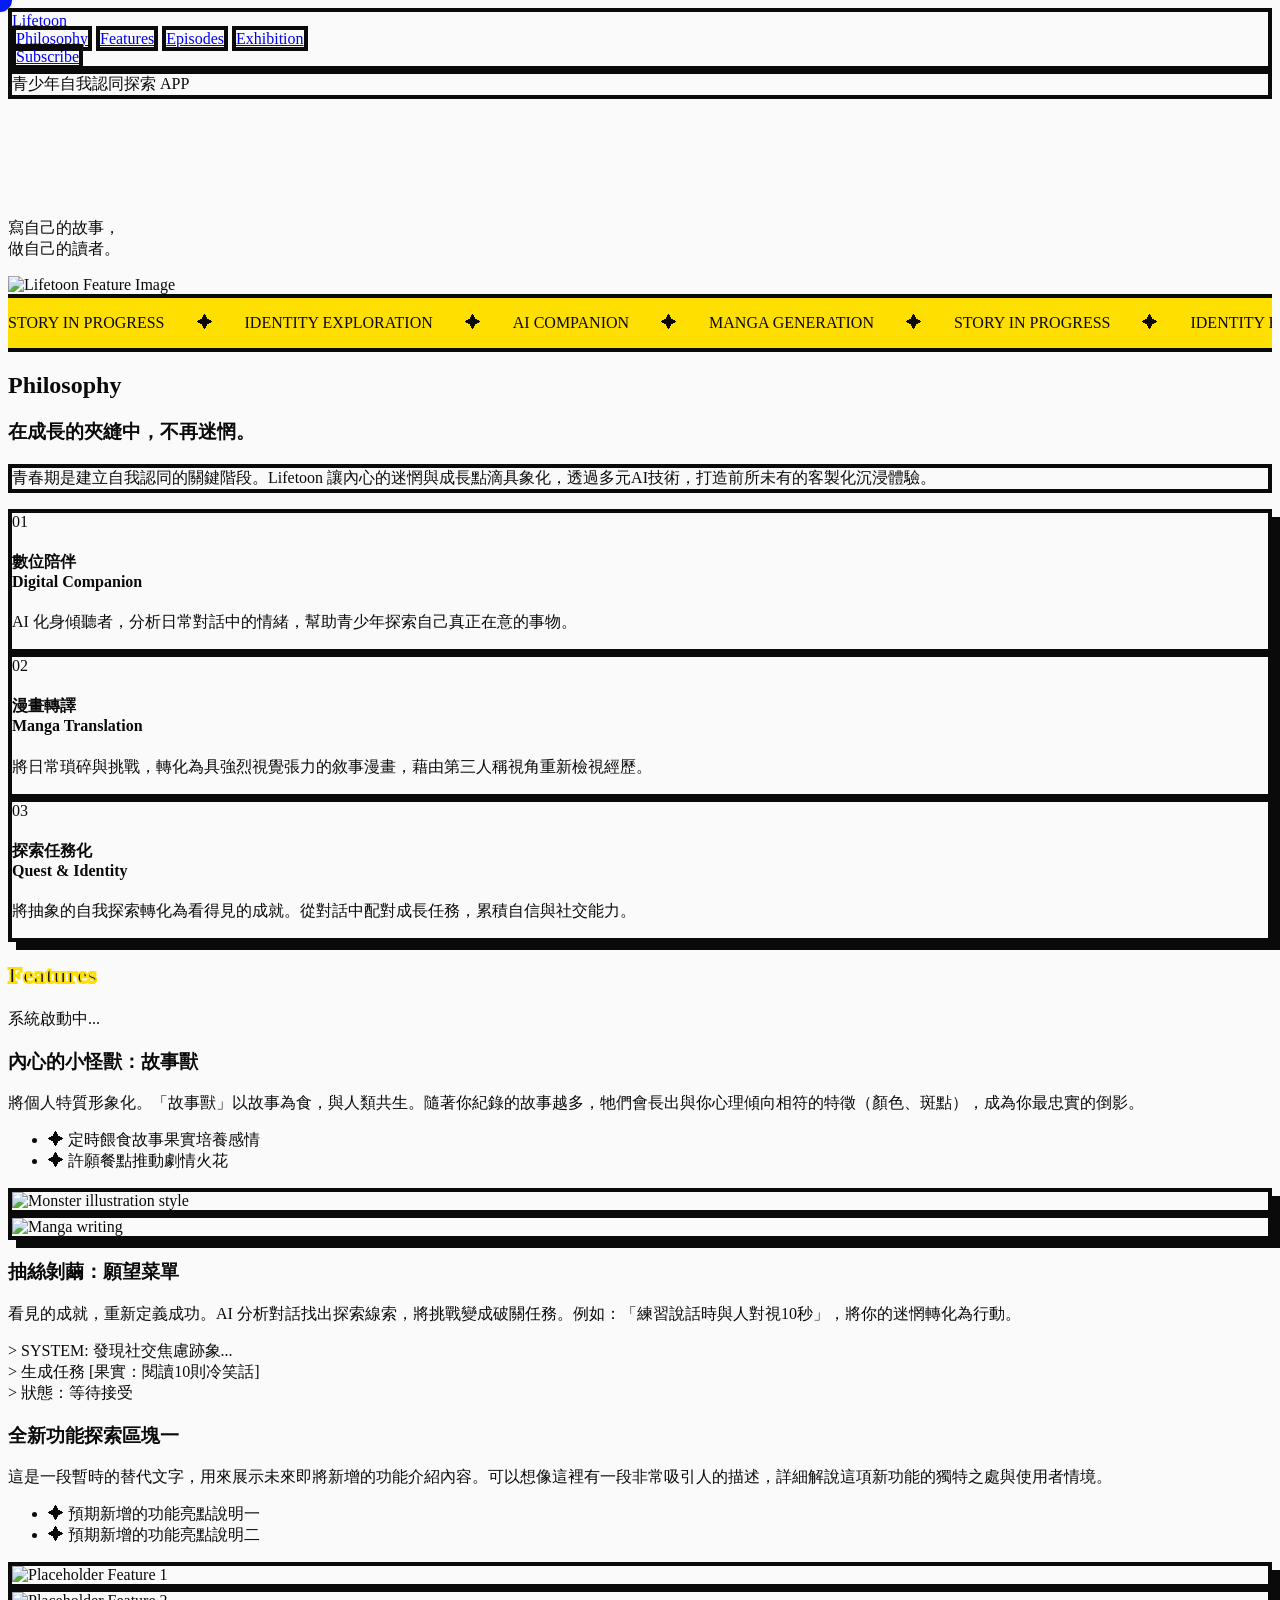
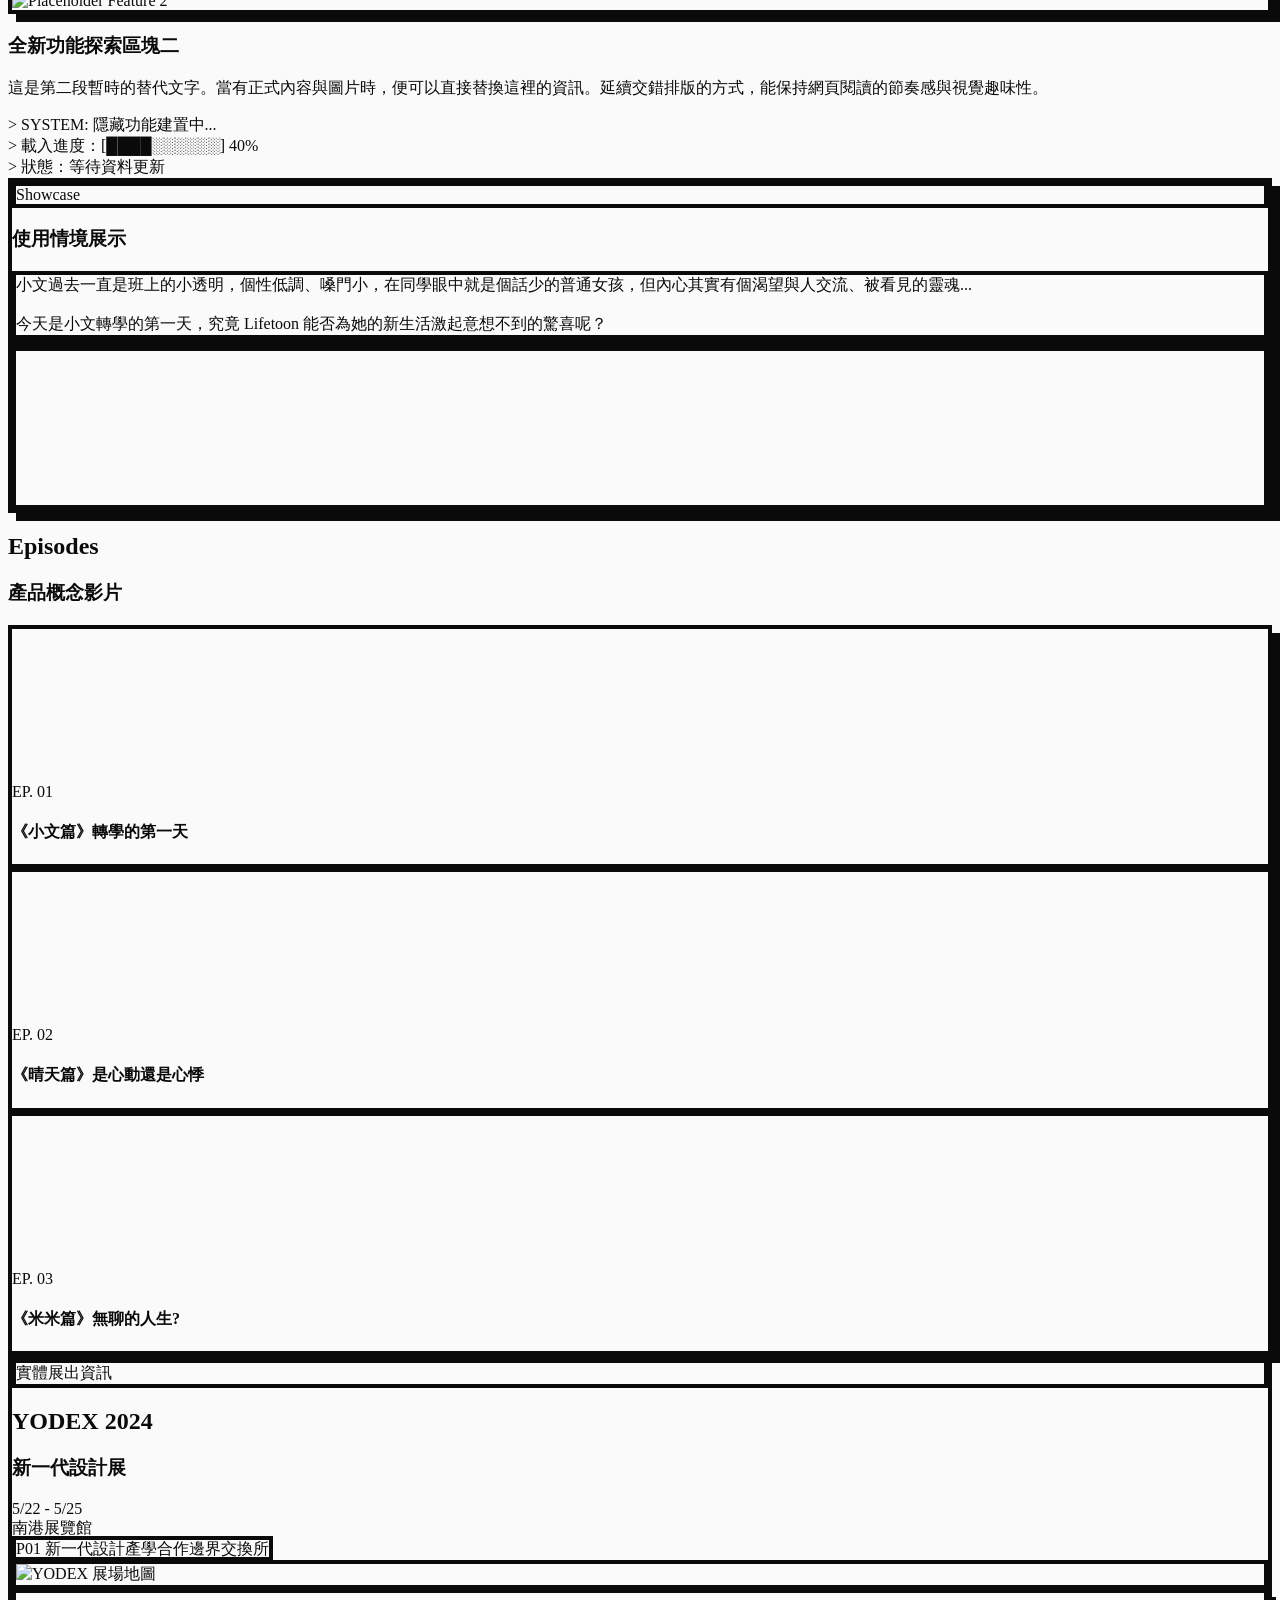
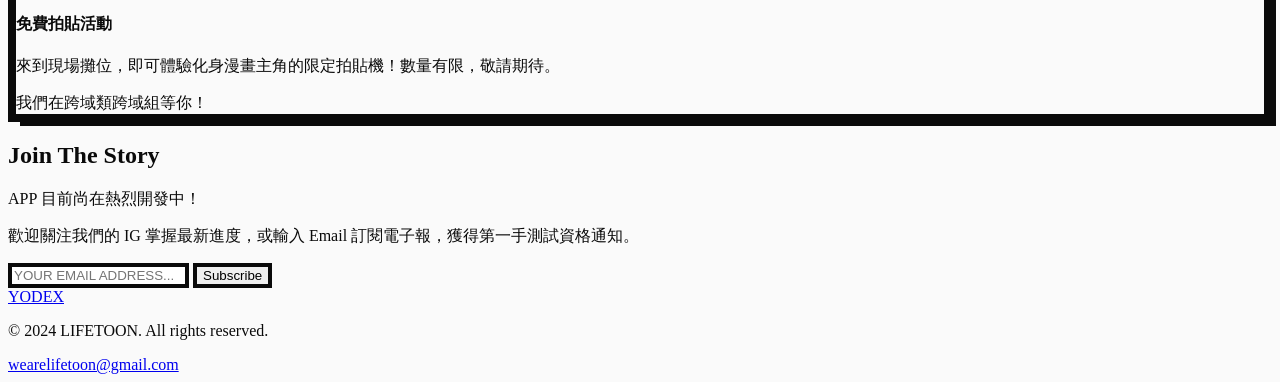
==== index.html @ 1ebca036 "第一次上傳" ====
<!DOCTYPE html>
<html lang="zh-TW" class="scroll-smooth">
<head>
    <meta charset="UTF-8">
    <meta name="viewport" content="width=device-width, initial-scale=1.0">
    <title>Lifetoon | 寫自己的故事，做自己的讀者</title>
    
    <!-- Google Fonts -->
    <link rel="preconnect" href="https://fonts.googleapis.com">
    <link rel="preconnect" href="https://fonts.gstatic.com" crossorigin>
    <link href="https://fonts.googleapis.com/css2?family=Noto+Sans+TC:wght@400;700;900&family=Oswald:wght@500;700&display=swap" rel="stylesheet">
    
    <!-- Tailwind CSS -->
    <script src="https://cdn.tailwindcss.com"></script>
    
    <!-- Tailwind Config for Manga Aesthetic -->
    <script>
        tailwind.config = {
            theme: {
                extend: {
                    colors: {
                        manga: {
                            yellow: '#FFDF00',
                            black: '#0A0A0A',
                            white: '#FAFAFA',
                            gray: '#E5E5E5'
                        }
                    },
                    fontFamily: {
                        sans: ['"Noto Sans TC"', 'sans-serif'],
                        display: ['Oswald', 'sans-serif'],
                    },
                    boxShadow: {
                        'manga': '8px 8px 0px 0px rgba(10,10,10,1)',
                        'manga-sm': '4px 4px 0px 0px rgba(10,10,10,1)',
                        'manga-hover': '12px 12px 0px 0px rgba(10,10,10,1)',
                    }
                }
            }
        }
    </script>

    <!-- Iconify -->
    <script src="https://code.iconify.design/iconify-icon/1.0.7/iconify-icon.min.js"></script>

    <!-- Custom CSS for Manga Elements & Interactions -->
    <style>
        :root {
            cursor: none;
        }
        
        body {
            background-color: #FAFAFA;
            color: #0A0A0A;
            overflow-x: hidden;
        }

        /* Custom Cursor */
        .cursor-dot {
            width: 24px;
            height: 24px;
            background-color: #FFDF00;
            border: 2px solid #0A0A0A;
            border-radius: 50%;
            position: fixed;
            top: 0;
            left: 0;
            pointer-events: none;
            z-index: 9999;
            transform: translate(-50%, -50%);
            mix-blend-mode: difference;
            transition: width 0.2s, height 0.2s, background-color 0.2s;
        }
        .cursor-dot.active {
            width: 60px;
            height: 60px;
            background-color: #fff;
        }

        /* Manga Halftone Texture */
        .bg-halftone {
            background-image: radial-gradient(#0A0A0A 15%, transparent 16%), radial-gradient(#0A0A0A 15%, transparent 16%);
            background-size: 20px 20px;
            background-position: 0 0, 10px 10px;
            opacity: 0.05;
        }
        
        .bg-halftone-yellow {
            background-image: radial-gradient(#FFDF00 20%, transparent 20%);
            background-size: 16px 16px;
        }

        /* Manga Borders & Components */
        .manga-border {
            border: 4px solid #0A0A0A;
        }
        
        .manga-panel {
            background: #FAFAFA;
            border: 4px solid #0A0A0A;
            box-shadow: 8px 8px 0px 0px #0A0A0A;
            transition: transform 0.3s cubic-bezier(0.175, 0.885, 0.32, 1.275), box-shadow 0.3s ease;
        }
        
        .manga-panel:hover {
            transform: translate(-4px, -4px);
            box-shadow: 12px 12px 0px 0px #0A0A0A;
        }

        /* Vertical Text Clipping */
        .clip-container {
            overflow: hidden;
            line-height: 1.1;
        }
        .clip-text {
            display: block;
            transform: translateY(100%);
        }

        /* Infinite Marquee */
        .marquee-wrapper {
            overflow: hidden;
            white-space: nowrap;
            display: flex;
            border-top: 4px solid #0A0A0A;
            border-bottom: 4px solid #0A0A0A;
            background-color: #FFDF00;
            padding: 1rem 0;
        }
        .marquee-content {
            display: flex;
            gap: 2rem;
            animation: scroll 15s linear infinite;
        }
        @keyframes scroll {
            0% { transform: translateX(0); }
            100% { transform: translateX(-50%); }
        }
        
        /* Video Card Text Expansion */
        .video-text {
            max-height: 0;
            overflow: hidden;
            transition: max-height 0.5s cubic-bezier(0, 1, 0, 1);
        }
        .video-card.expanded .video-text {
            max-height: 500px;
            transition: max-height 0.5s ease-in-out;
        }
    </style>
</head>
<body class="antialiased selection:bg-manga-yellow selection:text-manga-black relative">

    <!-- Custom Cursor -->
    <div class="cursor-dot" id="cursor"></div>

    <!-- Background Halftone Overlay -->
    <div class="fixed inset-0 bg-halftone pointer-events-none z-[-1]"></div>

    <!-- Navigation -->
    <nav class="fixed w-full z-50 bg-manga-white manga-border border-t-0 border-l-0 border-r-0 flex justify-between items-center p-4 md:px-8">
        <a href="#hero" class="font-display font-bold text-3xl tracking-tighter uppercase cursor-pointer hover:text-manga-yellow transition-colors">Lifetoon</a>
        
        <!-- Desktop Quick Links -->
        <div class="hidden lg:flex items-center gap-2 font-display font-bold uppercase tracking-widest text-sm">
            <a href="#philosophy" class="cursor-pointer hover:bg-manga-black hover:text-manga-yellow px-4 py-2 transition-colors manga-border border-transparent hover:border-manga-black">Philosophy</a>
            <a href="#features" class="cursor-pointer hover:bg-manga-black hover:text-manga-yellow px-4 py-2 transition-colors manga-border border-transparent hover:border-manga-black">Features</a>
            <a href="#videos" class="cursor-pointer hover:bg-manga-black hover:text-manga-yellow px-4 py-2 transition-colors manga-border border-transparent hover:border-manga-black">Episodes</a>
            <a href="#exhibition" class="cursor-pointer hover:bg-manga-black hover:text-manga-yellow px-4 py-2 transition-colors manga-border border-transparent hover:border-manga-black">Exhibition</a>
        </div>

        <div class="flex gap-4">
            <a href="#newsletter" class="magnetic-btn hidden md:flex items-center gap-2 bg-manga-yellow manga-border px-6 py-2 font-bold uppercase text-sm hover:bg-manga-black hover:text-manga-yellow transition-colors duration-300">
                Subscribe <iconify-icon icon="solar:letter-bold"></iconify-icon>
            </a>
            <a href="#" class="magnetic-btn flex items-center justify-center w-10 h-10 bg-manga-black text-manga-yellow rounded-full hover:scale-110 transition-transform">
                <iconify-icon icon="mdi:instagram" width="24"></iconify-icon>
            </a>
        </div>
    </nav>

    <!-- Hero Section -->
    <section id="hero" class="min-h-screen pt-24 px-4 md:px-8 flex flex-col justify-center relative overflow-hidden">
        <div class="max-w-7xl mx-auto w-full grid grid-cols-1 lg:grid-cols-12 gap-8 items-center mt-12 mb-20">
            
            <div class="lg:col-span-7 z-10">
                <div class="inline-block bg-manga-yellow manga-border px-4 py-1 mb-6 font-bold tracking-widest text-sm transform -rotate-2">
                    青少年自我認同探索 APP
                </div>
                
                <h1 class="text-6xl md:text-8xl lg:text-9xl font-display font-black uppercase mb-6 leading-none">
                    <div class="clip-container"><span class="clip-text">Write</span></div>
                    <div class="clip-container"><span class="clip-text text-transparent" style="-webkit-text-stroke: 3px #0A0A0A;">Your</span></div>
                    <div class="clip-container"><span class="clip-text">Story</span></div>
                </h1>
                
                <p class="text-2xl md:text-3xl font-bold mb-8 gs-reveal">
                    寫自己的故事，<br><span class="text-manga-yellow bg-manga-black px-2">做自己的讀者。</span>
                </p>
            </div>

            <div class="lg:col-span-5 relative gs-reveal h-[60vh] lg:h-[80vh] flex items-center justify-center">
                <!-- Background decorative shapes -->
                <div class="absolute w-full h-[80%] bg-halftone-yellow opacity-40 rounded-full blur-2xl animate-pulse z-0"></div>
                
                <!-- 1:1 Image Placeholder (No border, no shadow) -->
                <div class="relative w-full max-w-[400px] aspect-[4/3] overflow-hidden z-10 group">
                    <img src="https://images.unsplash.com/photo-1517524008697-84bbe3c3fd98?ixlib=rb-4.0.3&auto=format&fit=crop&w=800&q=80" alt="Lifetoon Feature Image" class="w-full h-full object-cover transition-all duration-700">
                </div>
            </div>
        </div>
    </section>

    <!-- Infinite Marquee -->
    <div class="marquee-wrapper rotate-[-1deg] scale-105 z-20 relative shadow-manga my-12">
        <div class="marquee-content font-display font-black text-4xl uppercase tracking-widest text-manga-black">
            <span>STORY IN PROGRESS</span> ✦ <span>IDENTITY EXPLORATION</span> ✦ <span>AI COMPANION</span> ✦ <span>MANGA GENERATION</span> ✦ 
            <span>STORY IN PROGRESS</span> ✦ <span>IDENTITY EXPLORATION</span> ✦ <span>AI COMPANION</span> ✦ <span>MANGA GENERATION</span> ✦ 
            <span>STORY IN PROGRESS</span> ✦ <span>IDENTITY EXPLORATION</span> ✦ <span>AI COMPANION</span> ✦ <span>MANGA GENERATION</span> ✦ 
        </div>
    </div>

    <!-- Philosophy Section -->
    <section id="philosophy" class="py-24 px-4 md:px-8 max-w-7xl mx-auto">
        <div class="flex flex-col md:flex-row justify-between items-end mb-16 gs-reveal">
            <div>
                <h2 class="text-5xl md:text-7xl font-display font-black uppercase mb-4">Philosophy</h2>
                <h3 class="text-2xl font-bold border-l-8 border-manga-yellow pl-4">在成長的夾縫中，不再迷惘。</h3>
            </div>
            <p class="text-lg font-medium mt-6 md:mt-0 max-w-md bg-manga-white manga-border p-4 shadow-manga-sm">
                青春期是建立自我認同的關鍵階段。Lifetoon 讓內心的迷惘與成長點滴具象化，透過多元AI技術，打造前所未有的客製化沉浸體驗。
            </p>
        </div>

        <div class="grid grid-cols-1 md:grid-cols-3 gap-8">
            <!-- Value 1 -->
            <div class="manga-panel p-8 gs-reveal flex flex-col h-full relative overflow-hidden group">
                <div class="absolute -right-10 -top-10 text-manga-yellow opacity-20 group-hover:opacity-100 transition-opacity">
                    <iconify-icon icon="solar:cpu-bold" width="150"></iconify-icon>
                </div>
                <div class="text-6xl font-display font-black text-manga-gray mb-4">01</div>
                <h4 class="text-2xl font-bold mb-4 z-10">數位陪伴<br>Digital Companion</h4>
                <p class="font-medium z-10 mt-auto">AI 化身傾聽者，分析日常對話中的情緒，幫助青少年探索自己真正在意的事物。</p>
            </div>
            
            <!-- Value 2 -->
            <div class="manga-panel p-8 gs-reveal flex flex-col h-full bg-manga-black text-manga-white relative overflow-hidden group">
                <div class="absolute inset-0 bg-halftone opacity-10"></div>
                <div class="text-6xl font-display font-black text-zinc-800 mb-4 z-10">02</div>
                <h4 class="text-2xl font-bold mb-4 z-10 text-manga-yellow">漫畫轉譯<br>Manga Translation</h4>
                <p class="font-medium z-10 mt-auto">將日常瑣碎與挑戰，轉化為具強烈視覺張力的敘事漫畫，藉由第三人稱視角重新檢視經歷。</p>
            </div>

            <!-- Value 3 -->
            <div class="manga-panel p-8 gs-reveal flex flex-col h-full relative overflow-hidden group">
                <div class="absolute -right-10 -top-10 text-manga-yellow opacity-20 group-hover:opacity-100 transition-opacity">
                    <iconify-icon icon="solar:compass-square-bold" width="150"></iconify-icon>
                </div>
                <div class="text-6xl font-display font-black text-manga-gray mb-4">03</div>
                <h4 class="text-2xl font-bold mb-4 z-10">探索任務化<br>Quest & Identity</h4>
                <p class="font-medium z-10 mt-auto">將抽象的自我探索轉化為看得見的成就。從對話中配對成長任務，累積自信與社交能力。</p>
            </div>
        </div>
    </section>

    <!-- Features Section -->
    <section id="features" class="py-24 bg-manga-black text-manga-white border-y-8 border-manga-yellow relative overflow-hidden">
        <div class="absolute inset-0 bg-[url('https://images.unsplash.com/photo-1558244402-286dd748c593?ixlib=rb-4.0.3&auto=format&fit=crop&w=1920&q=80')] opacity-10 bg-cover bg-center filter grayscale"></div>
        
        <div class="max-w-7xl mx-auto px-4 md:px-8 relative z-10">
            <div class="text-center mb-20 gs-reveal">
                <h2 class="text-6xl md:text-8xl font-display font-black uppercase text-transparent mb-4" style="-webkit-text-stroke: 2px #FFDF00;">Features</h2>
                <div class="inline-block bg-manga-yellow text-manga-black font-bold px-6 py-2 text-2xl transform rotate-2">系統啟動中...</div>
            </div>

            <div class="space-y-24">
                <!-- Feature A -->
                <div class="grid grid-cols-1 md:grid-cols-2 gap-12 items-center">
                    <div class="order-2 md:order-1 gs-reveal">
                        <div class="flex items-center gap-4 mb-4">
                            <iconify-icon icon="solar:ghost-bold" class="text-4xl text-manga-yellow"></iconify-icon>
                            <h3 class="text-4xl font-bold">內心的小怪獸：故事獸</h3>
                        </div>
                        <p class="text-xl mb-6 text-gray-300">將個人特質形象化。「故事獸」以故事為食，與人類共生。隨著你紀錄的故事越多，牠們會長出與你心理傾向相符的特徵（顏色、斑點），成為你最忠實的倒影。</p>
                        <ul class="space-y-2 font-bold text-manga-yellow">
                            <li>✦ 定時餵食故事果實培養感情</li>
                            <li>✦ 許願餐點推動劇情火花</li>
                        </ul>
                    </div>
                    <div class="order-1 md:order-2 manga-panel p-2 transform rotate-2 gs-reveal bg-manga-white">
                        <img src="https://images.unsplash.com/photo-1601814933824-fd0b574dd592?ixlib=rb-4.0.3&auto=format&fit=crop&w=800&q=80" alt="Monster illustration style" class="w-full aspect-[4/3] object-cover">
                    </div>
                </div>

                <!-- Feature B -->
                <div class="grid grid-cols-1 md:grid-cols-2 gap-12 items-center">
                    <div class="manga-panel p-2 transform -rotate-2 gs-reveal bg-manga-white">
                        <img src="https://images.unsplash.com/photo-1455390582262-044cdead2708?ixlib=rb-4.0.3&auto=format&fit=crop&w=800&q=80" alt="Manga writing" class="w-full aspect-[4/3] object-cover">
                    </div>
                    <div class="gs-reveal">
                        <div class="flex items-center gap-4 mb-4">
                            <iconify-icon icon="solar:map-arrow-up-bold" class="text-4xl text-manga-yellow"></iconify-icon>
                            <h3 class="text-4xl font-bold">抽絲剝繭：願望菜單</h3>
                        </div>
                        <p class="text-xl mb-6 text-gray-300">看見的成就，重新定義成功。AI 分析對話找出探索線索，將挑戰變成破關任務。例如：「練習說話時與人對視10秒」，將你的迷惘轉化為行動。</p>
                        <div class="bg-zinc-900 border-l-4 border-manga-yellow p-4 text-sm font-mono mt-4">
                            > SYSTEM: 發現社交焦慮跡象...<br>
                            > 生成任務 [果實：閱讀10則冷笑話]<br>
                            > 狀態：等待接受
                        </div>
                    </div>
                </div>
                
                <!-- 新增功能介紹 C (佔位符) -->
                <div class="grid grid-cols-1 md:grid-cols-2 gap-12 items-center">
                    <div class="order-2 md:order-1 gs-reveal">
                        <div class="flex items-center gap-4 mb-4">
                            <iconify-icon icon="solar:star-fall-2-bold" class="text-4xl text-manga-yellow"></iconify-icon>
                            <h3 class="text-4xl font-bold">全新功能探索區塊一</h3>
                        </div>
                        <p class="text-xl mb-6 text-gray-300">這是一段暫時的替代文字，用來展示未來即將新增的功能介紹內容。可以想像這裡有一段非常吸引人的描述，詳細解說這項新功能的獨特之處與使用者情境。</p>
                        <ul class="space-y-2 font-bold text-manga-yellow">
                            <li>✦ 預期新增的功能亮點說明一</li>
                            <li>✦ 預期新增的功能亮點說明二</li>
                        </ul>
                    </div>
                    <div class="order-1 md:order-2 manga-panel p-2 transform rotate-2 gs-reveal bg-manga-white">
                        <img src="https://images.unsplash.com/photo-1618005182384-a83a8bd57fbe?ixlib=rb-4.0.3&auto=format&fit=crop&w=800&q=80" alt="Placeholder Feature 1" class="w-full aspect-[4/3] object-cover">
                    </div>
                </div>

                <!-- 新增功能介紹 D (佔位符) -->
                <div class="grid grid-cols-1 md:grid-cols-2 gap-12 items-center">
                    <div class="manga-panel p-2 transform -rotate-2 gs-reveal bg-manga-white">
                        <img src="https://images.unsplash.com/photo-1558655146-d09347e92766?ixlib=rb-4.0.3&auto=format&fit=crop&w=800&q=80" alt="Placeholder Feature 2" class="w-full aspect-[4/3] object-cover">
                    </div>
                    <div class="gs-reveal">
                        <div class="flex items-center gap-4 mb-4">
                            <iconify-icon icon="solar:magic-stick-3-bold" class="text-4xl text-manga-yellow"></iconify-icon>
                            <h3 class="text-4xl font-bold">全新功能探索區塊二</h3>
                        </div>
                        <p class="text-xl mb-6 text-gray-300">這是第二段暫時的替代文字。當有正式內容與圖片時，便可以直接替換這裡的資訊。延續交錯排版的方式，能保持網頁閱讀的節奏感與視覺趣味性。</p>
                        <div class="bg-zinc-900 border-l-4 border-manga-yellow p-4 text-sm font-mono mt-4">
                            > SYSTEM: 隱藏功能建置中...<br>
                            > 載入進度：[████░░░░░░] 40%<br>
                            > 狀態：等待資料更新
                        </div>
                    </div>
                </div>

                <!-- Feature E: Scenario YouTube Video Embed -->
                <div class="gs-reveal relative mt-24">
                    <div class="manga-panel p-6 md:p-8 bg-manga-white text-manga-black relative z-10">
                        <!-- Tape/Badge Decoration -->
                        <div class="absolute -top-5 -left-2 md:-left-5 bg-manga-yellow manga-border px-6 py-2 font-display font-black text-xl uppercase tracking-widest transform -rotate-3 shadow-manga-sm">
                            Showcase
                        </div>
                        
                        <div class="grid grid-cols-1 lg:grid-cols-12 gap-8 items-stretch pt-4">
                            <!-- Text Intro -->
                            <div class="lg:col-span-5 flex flex-col justify-center">
                                <div class="flex items-center gap-4 mb-4">
                                    <iconify-icon icon="solar:clapperboard-play-bold" class="text-4xl text-manga-black"></iconify-icon>
                                    <h3 class="text-3xl font-bold">使用情境展示</h3>
                                </div>
                                <div class="bg-manga-gray p-5 manga-border relative text-sm md:text-base font-medium leading-relaxed">
                                    <iconify-icon icon="solar:quote-left-bold" class="text-2xl text-manga-yellow absolute -top-3 -left-3 bg-manga-black rounded-full p-1 border-2 border-white"></iconify-icon>
                                    小文過去一直是班上的小透明，個性低調、嗓門小，在同學眼中就是個話少的普通女孩，但內心其實有個渴望與人交流、被看見的靈魂...<br><br>今天是小文轉學的第一天，究竟 Lifetoon 能否為她的新生活激起意想不到的驚喜呢？
                                </div>
                            </div>
                            
                            <!-- Video Embed -->
                            <div class="lg:col-span-7 relative flex flex-col">
                                <div class="absolute inset-0 bg-manga-black manga-border transform translate-x-3 translate-y-3 md:translate-x-4 md:translate-y-4"></div>
                                <div class="aspect-video manga-border bg-black relative z-10 overflow-hidden w-full h-full flex-grow">
                                    <iframe 
                                        class="w-full h-full absolute top-0 left-0" 
                                        src="https://www.youtube.com/embed/p39nlLqjZIU?si=t5oRz3U_NlM1JzQd" 
                                        title="Lifetoon 情境展示" 
                                        frameborder="0" 
                                        allow="accelerometer; autoplay; clipboard-write; encrypted-media; gyroscope; picture-in-picture; web-share" 
                                        allowfullscreen>
                                    </iframe>
                                </div>
                            </div>
                        </div>
                    </div>
                </div>

            </div>
        </div>
    </section>

    <!-- YouTube Ads / Video Section -->
    <section id="videos" class="py-24 max-w-7xl mx-auto px-4 md:px-8">
        <div class="flex justify-between items-end mb-12 gs-reveal">
            <div>
                <h2 class="text-5xl md:text-7xl font-display font-black uppercase mb-2">Episodes</h2>
                <h3 class="text-2xl font-bold bg-manga-black text-manga-white inline-block px-4 py-1">產品概念影片</h3>
            </div>
        </div>

        <!-- Responsive Grid Container for Videos -->
        <div class="grid grid-cols-1 md:grid-cols-2 lg:grid-cols-3 gap-6 pb-12 gs-reveal items-start">
            
            <!-- Video Item 1 -->
            <div class="video-card manga-panel cursor-pointer w-full bg-white" onclick="this.classList.toggle('expanded')">
                <div class="relative overflow-hidden h-56 border-b-4 border-manga-black group bg-black">
                    <iframe 
                        class="w-full h-full absolute top-0 left-0" 
                        src="https://www.youtube.com/embed/8bxGjyZji4I?si=W88v6ZcQWq_X1p_u" 
                        title="《小文篇》轉學的第一天" 
                        frameborder="0" 
                        allow="accelerometer; autoplay; clipboard-write; encrypted-media; gyroscope; picture-in-picture; web-share" 
                        allowfullscreen>
                    </iframe>
                    <!-- 標籤浮動於影片上層 (pointer-events-none 確保不干擾點擊影片) -->
                    <div class="absolute top-2 left-2 bg-manga-yellow text-manga-black font-bold px-2 py-1 text-xs border-2 border-black pointer-events-none">EP. 01</div>
                </div>
                <div class="p-4">
                    <h4 class="font-bold text-xl mb-2 flex justify-between items-center">
                        《小文篇》轉學的第一天
                        <iconify-icon icon="solar:alt-arrow-down-bold" class="text-gray-400"></iconify-icon>
                    </h4>
                    <div class="video-text text-sm font-medium text-gray-700">
                        <p class="mb-4">小文過去一直是班上的小透明，個性低調、嗓門小。今天是小文轉學的第一天，究竟 Lifetoon 能否為她的新生活激起意想不到的驚喜？</p>
                        <a href="episode_wen.html" class="inline-block bg-manga-black text-white px-4 py-2 font-bold text-xs hover:bg-manga-yellow hover:text-black transition-colors manga-border border-2">Read More</a>
                    </div>
                </div>
            </div>

            <!-- Video Item 2 -->
            <div class="video-card manga-panel cursor-pointer w-full bg-white" onclick="this.classList.toggle('expanded')">
                <div class="relative overflow-hidden h-56 border-b-4 border-manga-black group bg-black">
                    <iframe 
                        class="w-full h-full absolute top-0 left-0" 
                        src="https://www.youtube.com/embed/8bxGjyZji4I?si=W88v6ZcQWq_X1p_u" 
                        title="《晴天篇》是心動還是心悸" 
                        frameborder="0" 
                        allow="accelerometer; autoplay; clipboard-write; encrypted-media; gyroscope; picture-in-picture; web-share" 
                        allowfullscreen>
                    </iframe>
                    <!-- 標籤浮動於影片上層 (pointer-events-none 確保不干擾點擊影片) -->
                    <div class="absolute top-2 left-2 bg-manga-yellow text-manga-black font-bold px-2 py-1 text-xs border-2 border-black pointer-events-none">EP. 02</div>
                </div>
                <div class="p-4">
                    <h4 class="font-bold text-xl mb-2 flex justify-between items-center">
                        《晴天篇》是心動還是心悸 
                        <iconify-icon icon="solar:alt-arrow-down-bold" class="text-gray-400"></iconify-icon>
                    </h4>
                    <div class="video-text text-sm font-medium text-gray-700">
                        <p class="mb-4">透過記錄日常的對話，系統偵測到隱藏的情緒特徵，屬於你的專屬夥伴即將破殼而出。來看看AI如何具象化內心深處的渴望。</p>
                        <a href="#" class="inline-block bg-manga-black text-white px-4 py-2 font-bold text-xs hover:bg-manga-yellow hover:text-black transition-colors manga-border border-2">Read More</a>
                    </div>
                </div>
            </div>

            <!-- Video Item 3 -->
            <div class="video-card manga-panel cursor-pointer w-full bg-white" onclick="this.classList.toggle('expanded')">
                <div class="relative overflow-hidden h-56 border-b-4 border-manga-black group bg-black">
                    <iframe 
                        class="w-full h-full absolute top-0 left-0" 
                        src="https://www.youtube.com/embed/8bxGjyZji4I?si=W88v6ZcQWq_X1p_u" 
                        title="《米米篇》無聊的人生?" 
                        frameborder="0" 
                        allow="accelerometer; autoplay; clipboard-write; encrypted-media; gyroscope; picture-in-picture; web-share" 
                        allowfullscreen>
                    </iframe>
                    <!-- 標籤浮動於影片上層 (pointer-events-none 確保不干擾點擊影片) -->
                    <div class="absolute top-2 left-2 bg-manga-yellow text-manga-black font-bold px-2 py-1 text-xs border-2 border-black pointer-events-none">EP. 03</div>
                </div>
                <div class="p-4">
                    <h4 class="font-bold text-xl mb-2 flex justify-between items-center">
                        《米米篇》無聊的人生?
                        <iconify-icon icon="solar:alt-arrow-down-bold" class="text-gray-400"></iconify-icon>
                    </h4>
                    <div class="video-text text-sm font-medium text-gray-700">
                        <p class="mb-4">不想被定義，卻又不知如何改變？看看小主角如何透過完成「每日特餐」挑戰，逐步在現實生活中累積成就感與自信心。</p>
                        <a href="#" class="inline-block bg-manga-black text-white px-4 py-2 font-bold text-xs hover:bg-manga-yellow hover:text-black transition-colors manga-border border-2">Read More</a>
                    </div>
                </div>
            </div>
        </div>
    </section>

    <!-- Exhibition Banner Section -->
    <section id="exhibition" class="py-16 bg-manga-yellow manga-border border-x-0 border-y-8 my-12 relative overflow-hidden">
        <div class="absolute inset-0 bg-[url('[data-uri]')]"></div>
        <div class="max-w-7xl mx-auto px-4 md:px-8 relative z-10 grid grid-cols-1 md:grid-cols-3 gap-8 items-center justify-items-center md:justify-items-stretch">
            <div class="gs-reveal justify-self-start">
                <div class="inline-block bg-manga-white manga-border px-4 py-1 mb-4 font-bold transform -rotate-1">實體展出資訊</div>
                <h2 class="text-5xl md:text-7xl font-display font-black uppercase text-manga-black mb-2">YODEX 2024</h2>
                <h3 class="text-3xl font-bold mb-4">新一代設計展</h3>
                <div class="flex items-center gap-2 font-bold text-xl bg-manga-black text-manga-white p-3 inline-flex">
                    <iconify-icon icon="solar:calendar-bold-duotone" class="text-manga-yellow"></iconify-icon>
                    5/22 - 5/25
                </div>
                <div class="flex items-start gap-2 font-bold text-xl mt-4">
                    <iconify-icon icon="solar:map-point-bold-duotone" class="mt-1"></iconify-icon>
                    <div>
                        南港展覽館<br>
                        <span class="text-sm text-manga-black bg-manga-white px-2 py-1 mt-1 inline-block manga-border border-2">P01 新一代設計產學合作邊界交換所</span>
                    </div>
                </div>
            </div>
            
            <div class="gs-reveal w-full max-w-sm mx-auto transform -rotate-1">
                <div class="manga-border p-2 bg-manga-white shadow-manga">
                    <img src="https://storage.googleapis.com/tdri/yodex/2026/time_location/image_zh/4/image_d01c08.jpeg" alt="YODEX 展場地圖" class="w-full h-auto object-cover border-2 border-manga-black grayscale contrast-125">
                </div>
            </div>

            <div class="manga-panel p-6 bg-manga-white max-w-sm transform rotate-2 gs-reveal text-center group justify-self-end w-full">
                <iconify-icon icon="solar:camera-bold-duotone" class="text-6xl text-manga-yellow mb-4 group-hover:scale-110 transition-transform"></iconify-icon>
                <h4 class="text-2xl font-black mb-2">免費拍貼活動</h4>
                <p class="font-bold text-gray-600 mb-4">來到現場攤位，即可體驗化身漫畫主角的限定拍貼機！數量有限，敬請期待。</p>
                <div class="text-sm font-black bg-manga-black text-manga-yellow py-2">我們在跨域類跨域組等你！</div>
            </div>
        </div>
    </section>

    <!-- Footer / Newsletter & Socials -->
    <footer id="newsletter" class="bg-manga-white pt-24 pb-12 px-4 md:px-8 border-t-8 border-manga-black relative">
        <div class="max-w-4xl mx-auto text-center gs-reveal">
            <h2 class="text-4xl md:text-6xl font-display font-black uppercase mb-6">Join The Story</h2>
            <p class="text-xl font-bold mb-2">APP 目前尚在熱烈開發中！</p>
            <p class="text-gray-600 font-medium mb-10">歡迎關注我們的 IG 掌握最新進度，或輸入 Email 訂閱電子報，獲得第一手測試資格通知。</p>
            
            <form class="flex flex-col md:flex-row gap-4 justify-center max-w-2xl mx-auto mb-16" onsubmit="event.preventDefault(); alert('感謝訂閱！我們會將最新資訊發送給您。');">
                <input type="email" placeholder="YOUR EMAIL ADDRESS..." required class="flex-1 bg-transparent manga-border px-6 py-4 font-bold text-lg focus:outline-none focus:bg-manga-yellow transition-colors placeholder-gray-400">
                <button type="submit" class="magnetic-btn bg-manga-black text-manga-white font-display font-bold uppercase text-xl px-10 py-4 hover:bg-manga-yellow hover:text-manga-black manga-border border-manga-black transition-colors duration-300">
                    Subscribe
                </button>
            </form>

            <div class="flex justify-center items-center gap-6 mb-12">
                <a href="#" class="text-manga-black hover:text-manga-yellow transition-colors hover:-translate-y-2 transform duration-300">
                    <iconify-icon icon="simple-icons:instagram" width="40"></iconify-icon>
                </a>
                
                <!-- 新增：YODEX 官網連結取代 YouTube Icon -->
                <a href="#" class="text-manga-black hover:text-manga-yellow transition-colors hover:-translate-y-2 transform duration-300 flex items-center h-[40px]" title="前往 YODEX 線上展覽">
                    <span class="font-display font-black text-3xl leading-none tracking-tighter">YODEX</span>
                </a>

                <a href="#" class="text-manga-black hover:text-manga-yellow transition-colors hover:-translate-y-2 transform duration-300">
                    <iconify-icon icon="simple-icons:behance" width="40"></iconify-icon>
                </a>
            </div>
            
            <!-- 新增：加入聯絡信箱 -->
            <div class="border-t-4 border-manga-black pt-8 flex flex-col md:flex-row justify-between items-center font-bold text-sm gap-4">
                <p>&copy; 2024 LIFETOON. All rights reserved.</p>
                <a href="mailto:wearelifetoon@gmail.com" class="hover:text-manga-yellow transition-colors flex items-center gap-2">
                    <iconify-icon icon="solar:letter-bold" class="text-lg"></iconify-icon>
                    wearelifetoon@gmail.com
                </a>
            </div>
        </div>
    </footer>

    <!-- GSAP & Anime.js Scripts -->
    <script src="https://cdnjs.cloudflare.com/ajax/libs/gsap/3.12.2/gsap.min.js"></script>
    <script src="https://cdnjs.cloudflare.com/ajax/libs/gsap/3.12.2/ScrollTrigger.min.js"></script>
    <script src="https://cdnjs.cloudflare.com/ajax/libs/animejs/3.2.1/anime.min.js"></script>
    
    <script>
        // Register GSAP ScrollTrigger
        gsap.registerPlugin(ScrollTrigger);

        // Custom Cursor Logic
        const cursor = document.getElementById('cursor');
        const cursorModifiers = document.querySelectorAll('a, button, .cursor-pointer, .magnetic-btn');

        document.addEventListener('mousemove', (e) => {
            cursor.style.left = e.clientX + 'px';
            cursor.style.top = e.clientY + 'px';
        });

        cursorModifiers.forEach(el => {
            el.addEventListener('mouseenter', () => cursor.classList.add('active'));
            el.addEventListener('mouseleave', () => cursor.classList.remove('active'));
        });

        // Vertical Text Clipping Reveal (Hero)
        window.addEventListener('load', () => {
            gsap.to('.clip-text', {
                y: '0%',
                duration: 1,
                ease: 'power4.out',
                stagger: 0.15,
                delay: 0.2
            });
        });

        // Reveal Elements on Scroll
        const revealElements = document.querySelectorAll('.gs-reveal');
        revealElements.forEach((el) => {
            gsap.fromTo(el, 
                { autoAlpha: 0, y: 50 },
                {
                    scrollTrigger: {
                        trigger: el,
                        start: "top 85%",
                        toggleActions: "play none none reverse"
                    },
                    autoAlpha: 1,
                    y: 0,
                    duration: 0.8,
                    ease: "power3.out"
                }
            );
        });

        // Magnetic Button Effect using Anime.js
        const magneticBtns = document.querySelectorAll('.magnetic-btn');
        magneticBtns.forEach(btn => {
            btn.addEventListener('mousemove', function(e) {
                const rect = btn.getBoundingClientRect();
                const x = e.clientX - rect.left - rect.width / 2;
                const y = e.clientY - rect.top - rect.height / 2;
                
                anime({
                    targets: btn,
                    translateX: x * 0.3,
                    translateY: y * 0.3,
                    scale: 1.05,
                    duration: 100,
                    easing: 'easeOutSine'
                });
            });

            btn.addEventListener('mouseleave', function() {
                anime({
                    targets: btn,
                    translateX: 0,
                    translateY: 0,
                    scale: 1,
                    duration: 500,
                    easing: 'easeOutElastic(1, .3)'
                });
            });
        });
    </script>
</body>
</html>
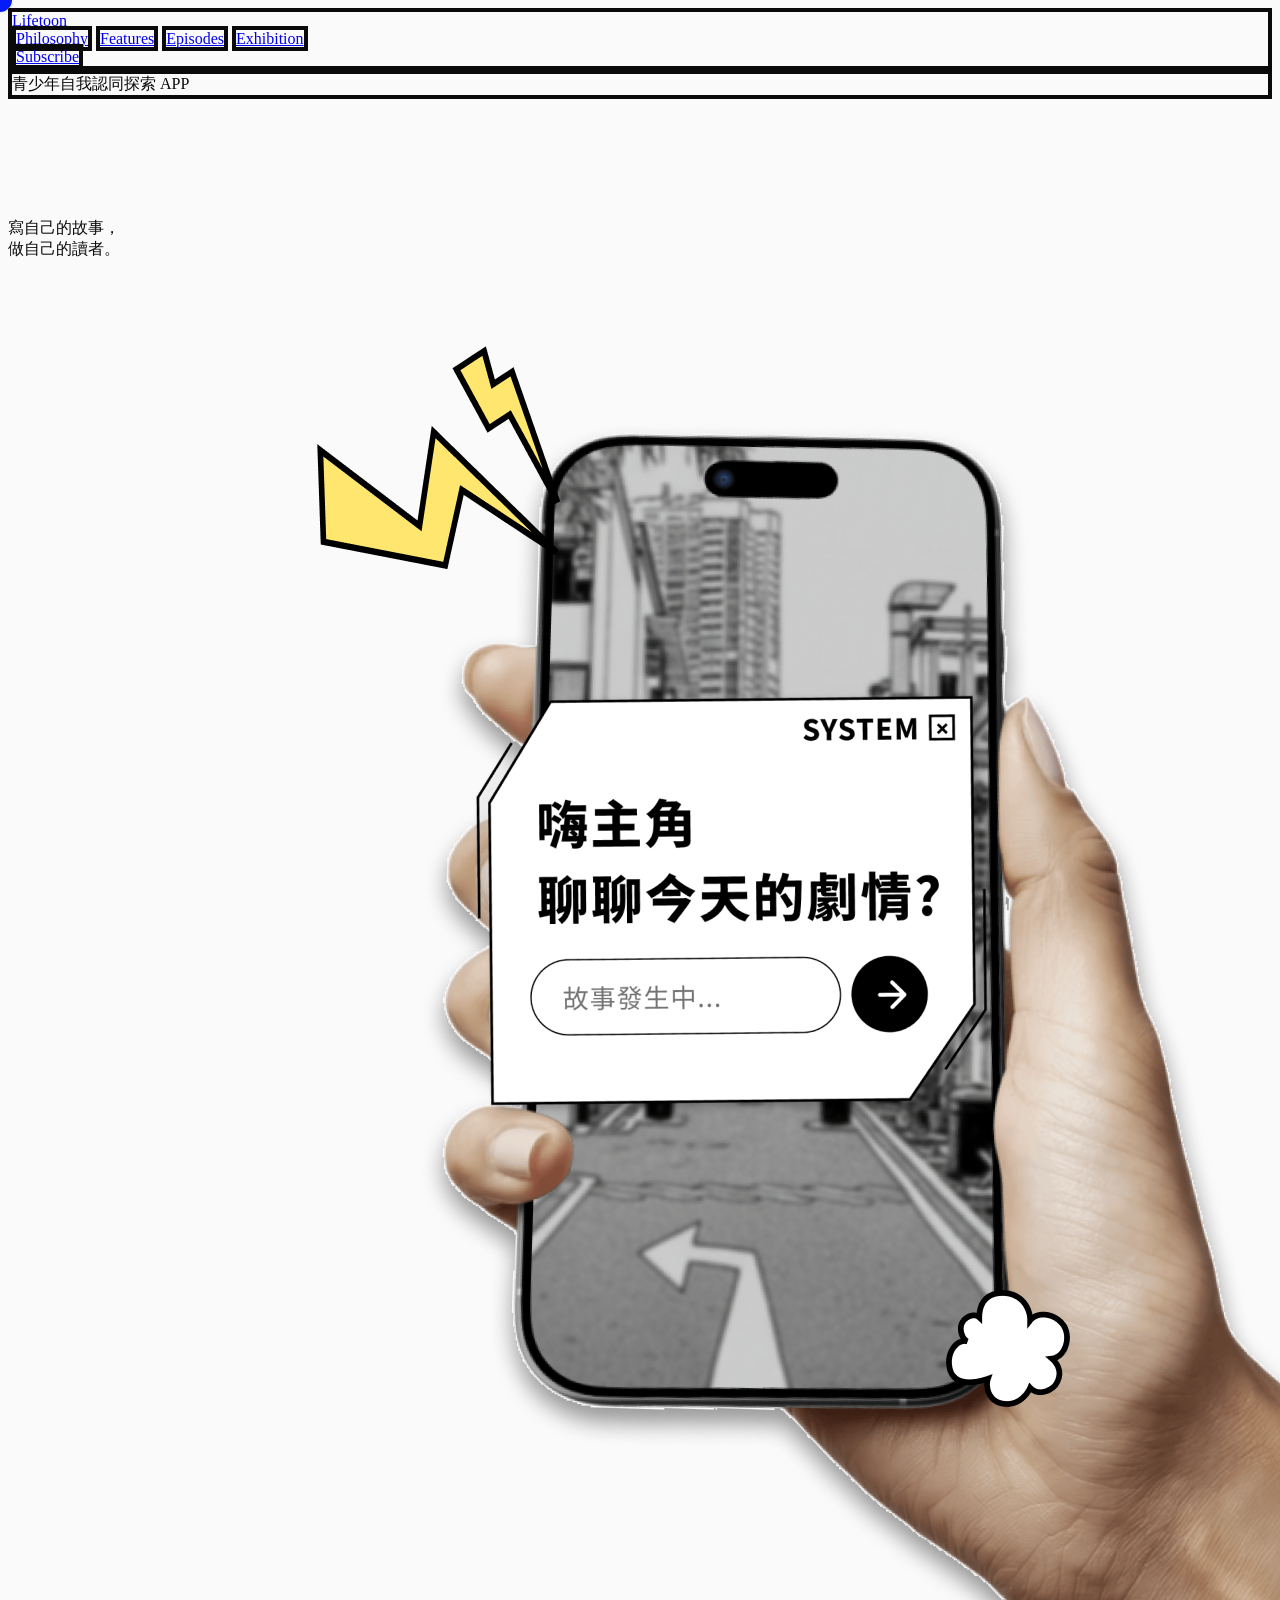
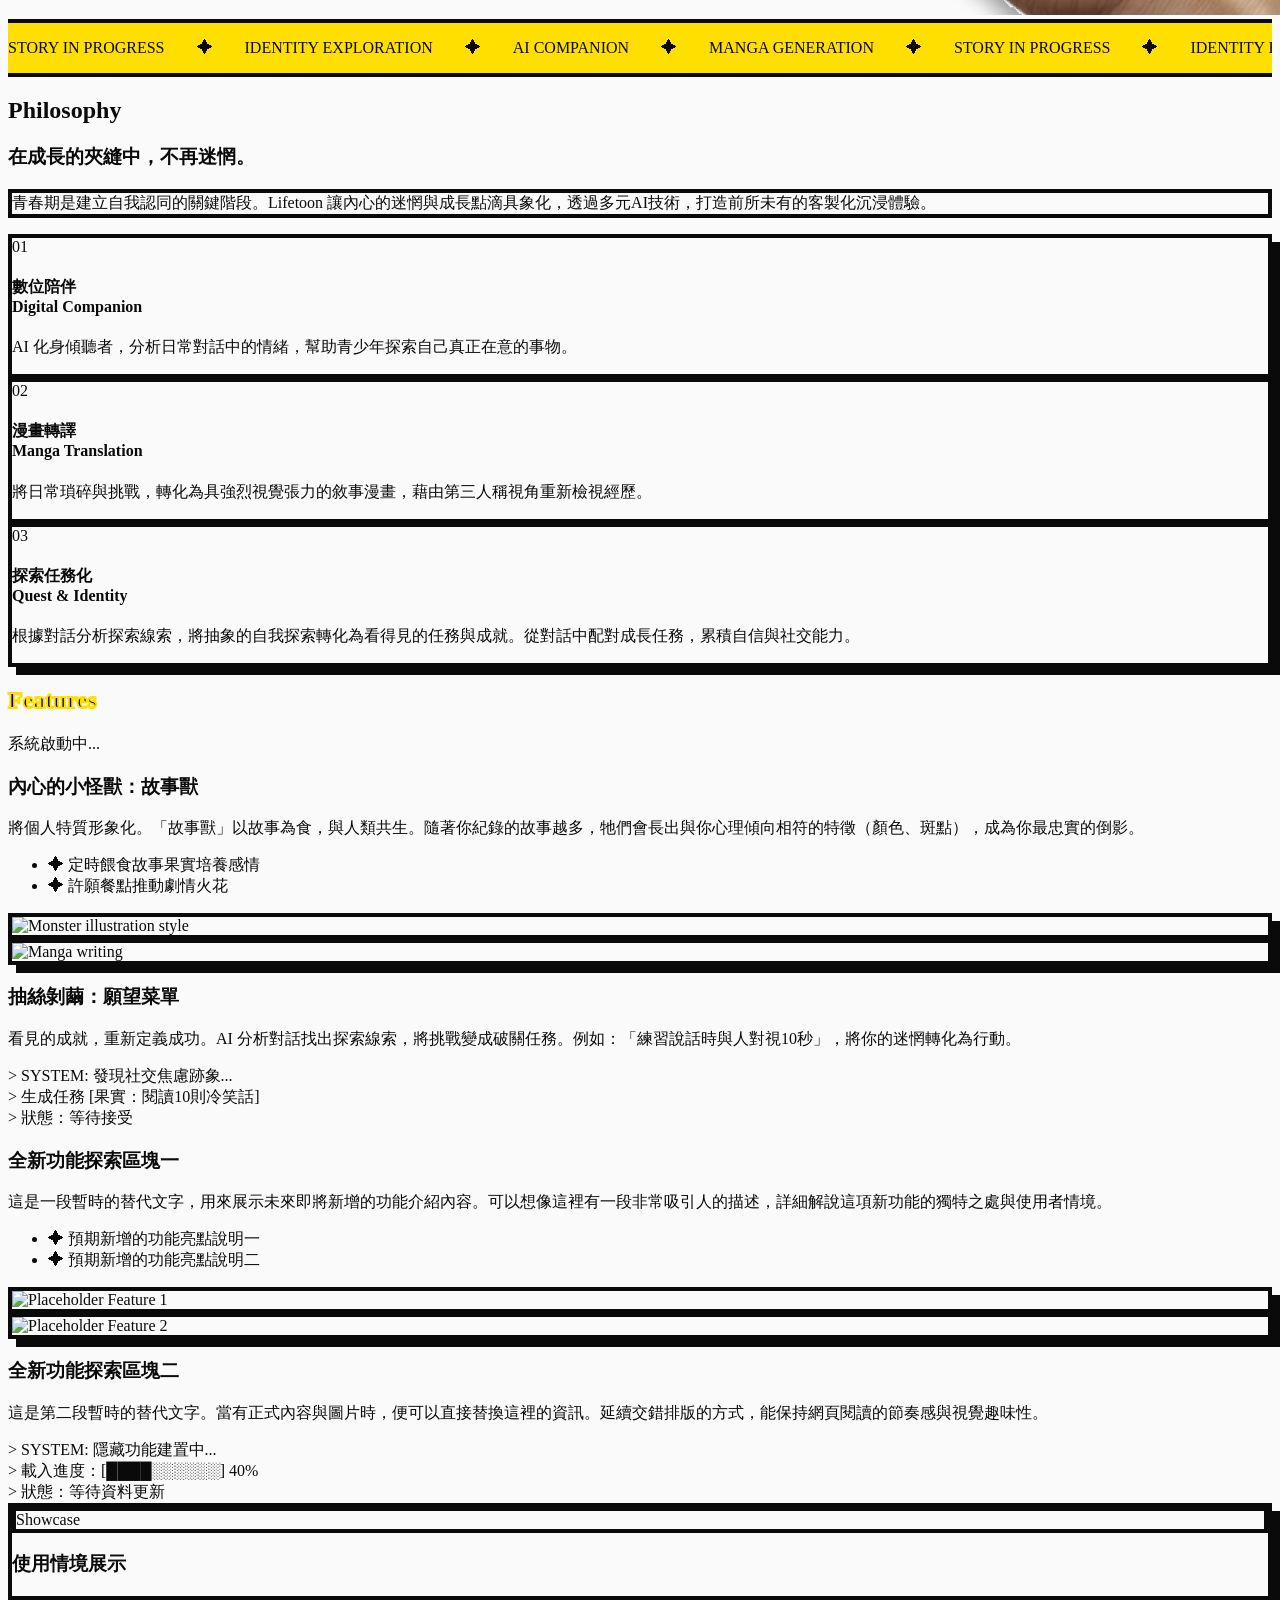
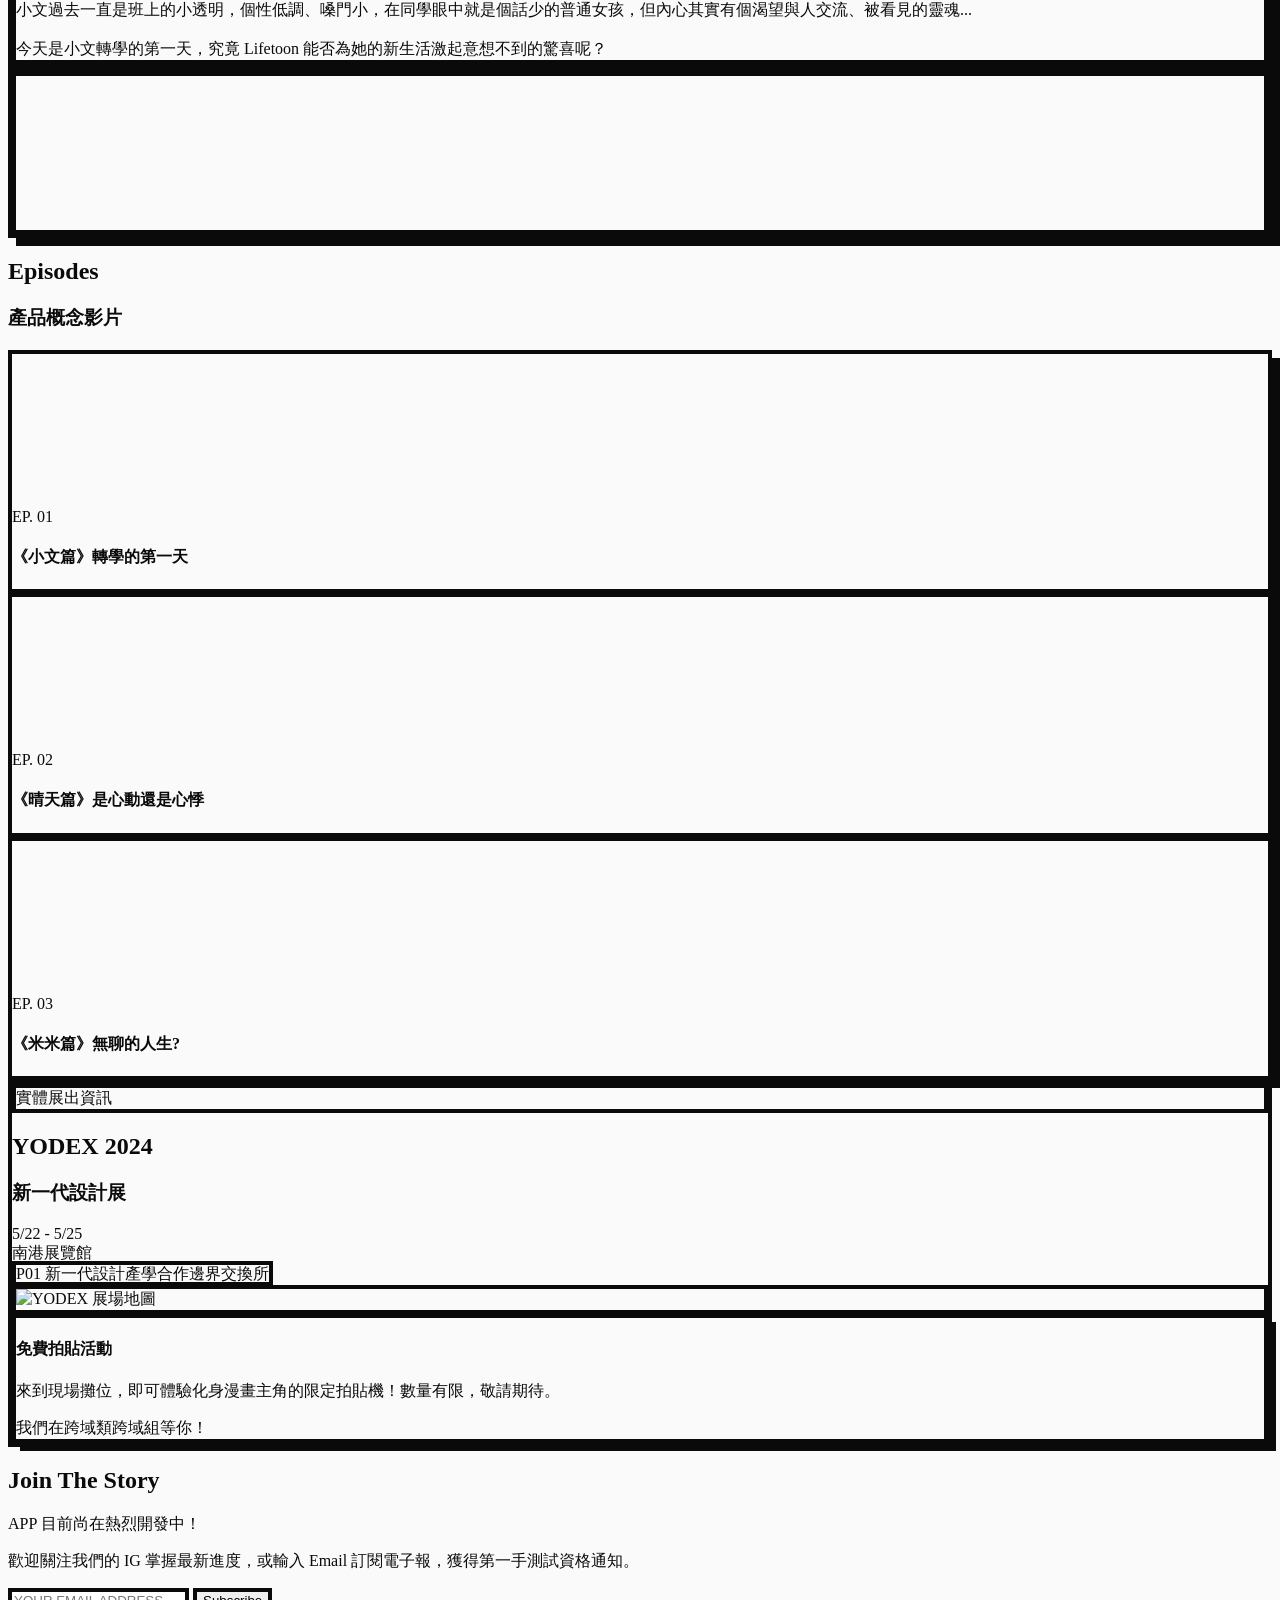
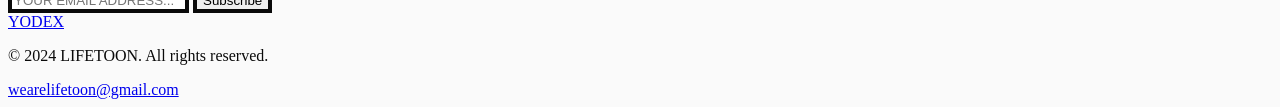
==== commit 54fc40fa: "更新排版" ====
--- a/index.html
+++ b/index.html
@@ -180,10 +180,10 @@
     </nav>
 
     <!-- Hero Section -->
-    <section id="hero" class="min-h-screen pt-24 px-4 md:px-8 flex flex-col justify-center relative overflow-hidden">
+    <section id="hero" class="min-h-screen pt-12 px-4 md:px-8 flex flex-col justify-center relative overflow-hidden">
         <div class="max-w-7xl mx-auto w-full grid grid-cols-1 lg:grid-cols-12 gap-8 items-center mt-12 mb-20">
             
-            <div class="lg:col-span-7 z-10">
+            <div class="lg:col-span-5 z-10">
                 <div class="inline-block bg-manga-yellow manga-border px-4 py-1 mb-6 font-bold tracking-widest text-sm transform -rotate-2">
                     青少年自我認同探索 APP
                 </div>
@@ -199,13 +199,13 @@
                 </p>
             </div>
 
-            <div class="lg:col-span-5 relative gs-reveal h-[60vh] lg:h-[80vh] flex items-center justify-center">
+            <div class="lg:col-span-7 relative gs-reveal h-[60vh] lg:h-[80vh] flex items-center justify-center">
                 <!-- Background decorative shapes -->
                 <div class="absolute w-full h-[80%] bg-halftone-yellow opacity-40 rounded-full blur-2xl animate-pulse z-0"></div>
                 
                 <!-- 1:1 Image Placeholder (No border, no shadow) -->
-                <div class="relative w-full max-w-[400px] aspect-[4/3] overflow-hidden z-10 group">
-                    <img src="https://images.unsplash.com/photo-1517524008697-84bbe3c3fd98?ixlib=rb-4.0.3&auto=format&fit=crop&w=800&q=80" alt="Lifetoon Feature Image" class="w-full h-full object-cover transition-all duration-700">
+                <div class="relative w-full max-w-[600px] aspect-[1/1] overflow-hidden z-10 group lg:-mt-16">
+                    <img src="img\Frame 57.png" alt="Lifetoon Feature Image" class="w-full h-full object-cover transition-all duration-700">
                 </div>
             </div>
         </div>
@@ -258,7 +258,7 @@
                 </div>
                 <div class="text-6xl font-display font-black text-manga-gray mb-4">03</div>
                 <h4 class="text-2xl font-bold mb-4 z-10">探索任務化<br>Quest & Identity</h4>
-                <p class="font-medium z-10 mt-auto">將抽象的自我探索轉化為看得見的成就。從對話中配對成長任務，累積自信與社交能力。</p>
+                <p class="font-medium z-10 mt-auto">根據對話分析探索線索，將抽象的自我探索轉化為看得見的任務與成就。從對話中配對成長任務，累積自信與社交能力。</p>
             </div>
         </div>
     </section>
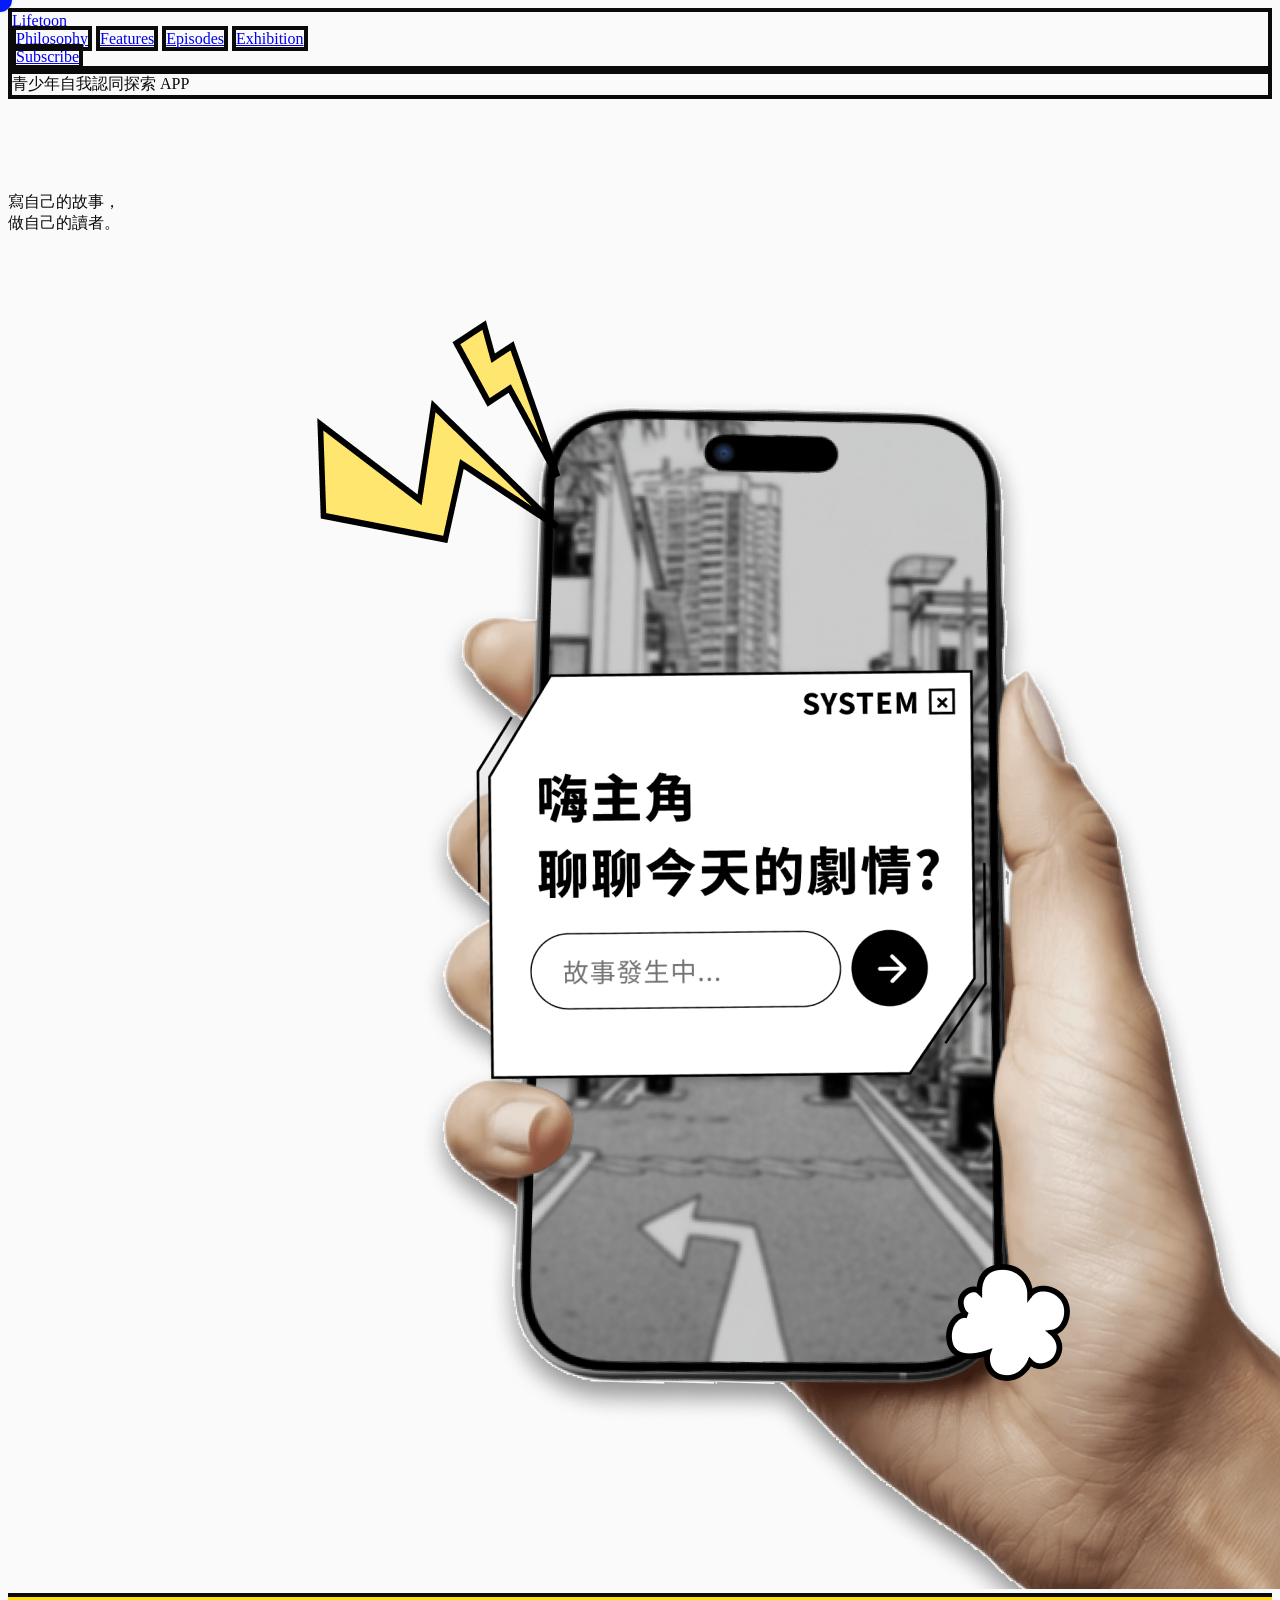
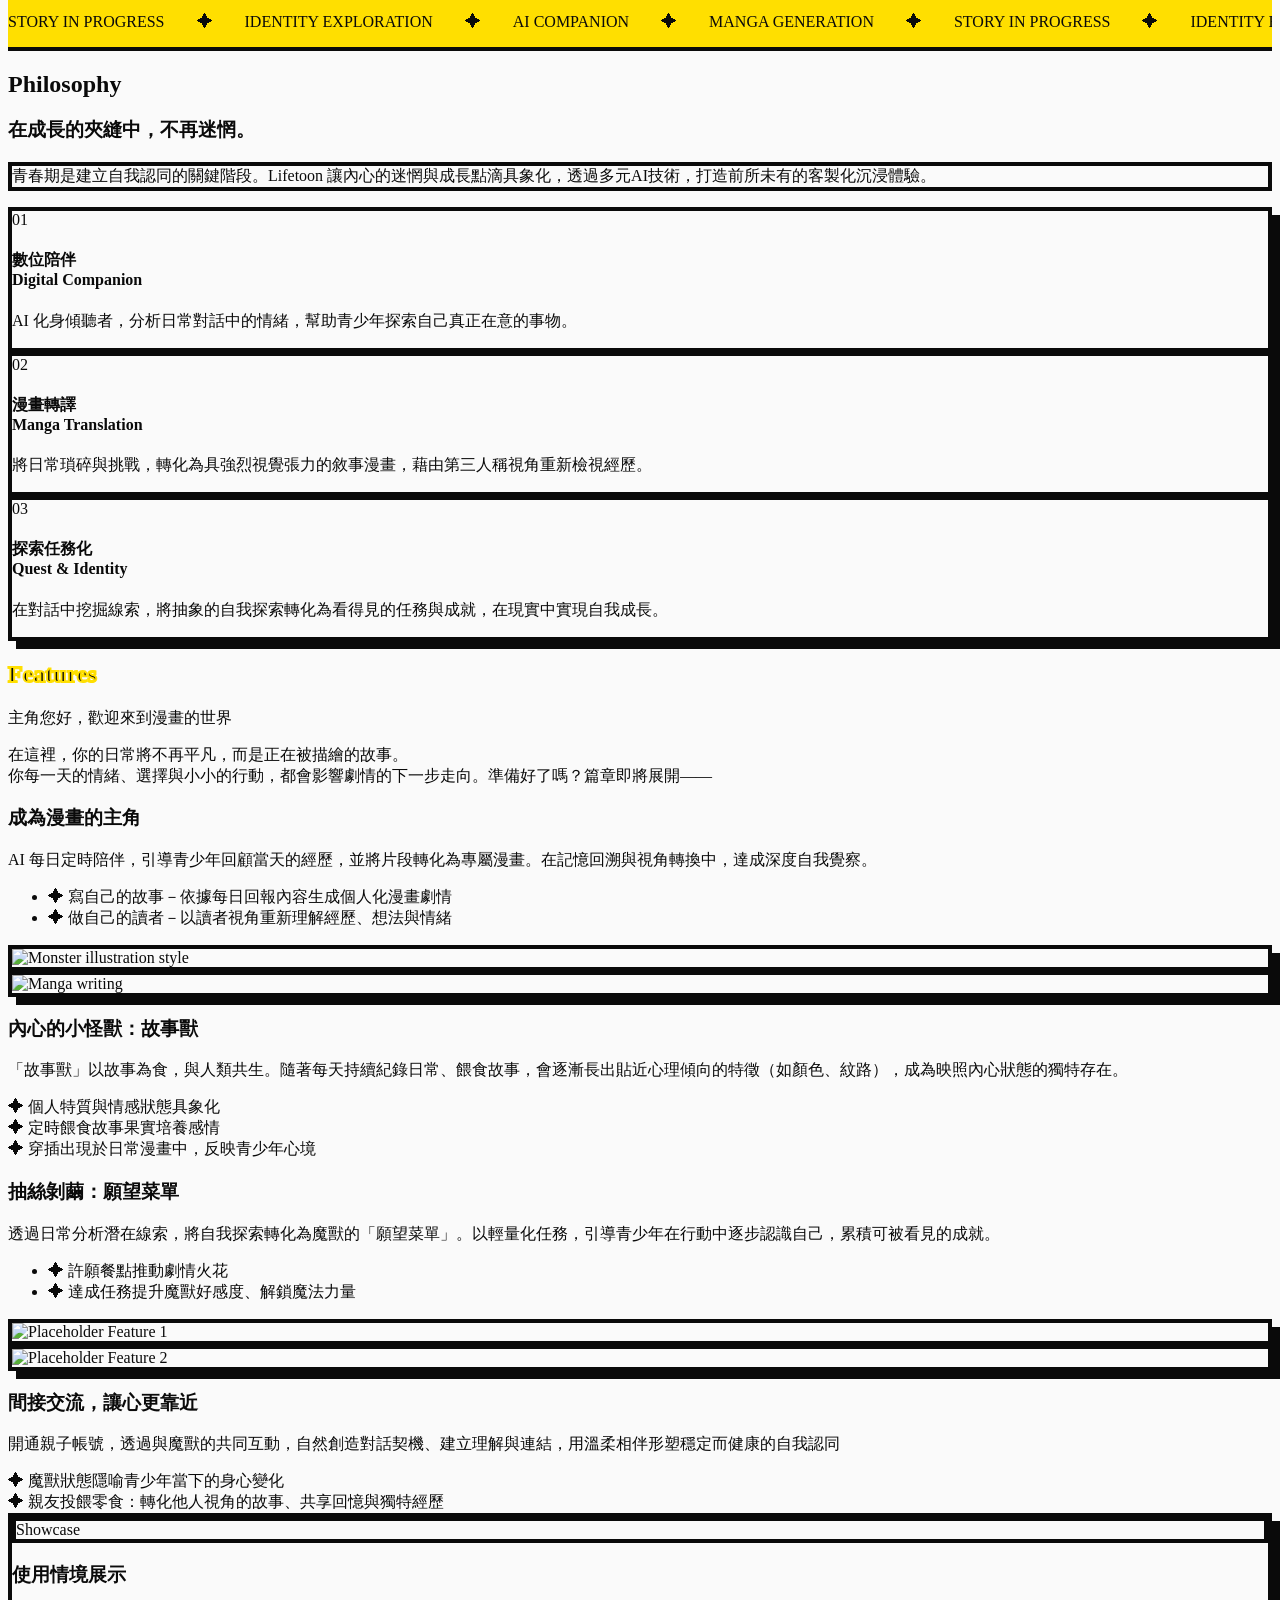
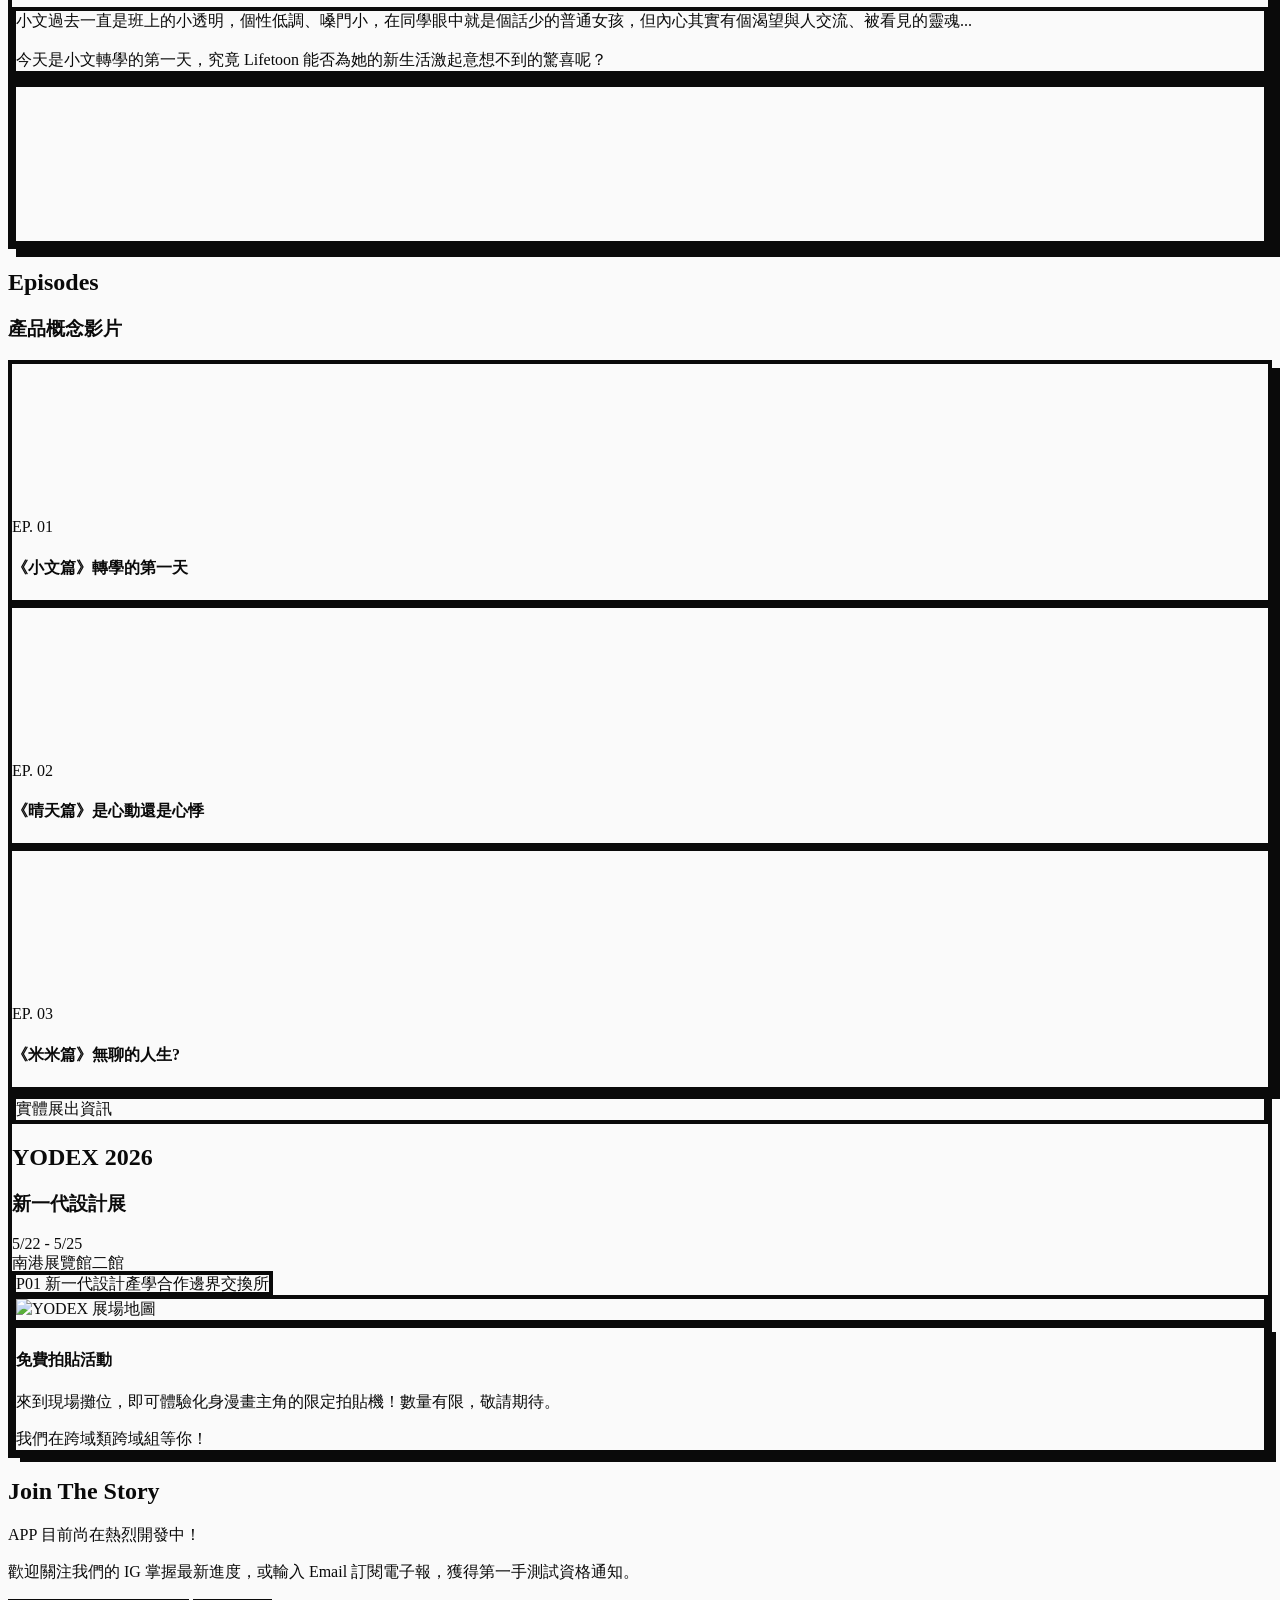
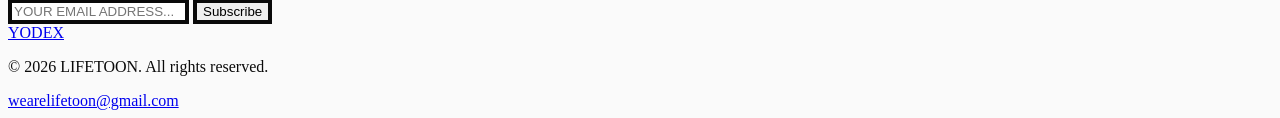
==== commit 55fe7756: "小文文字內容完成" ====
--- a/index.html
+++ b/index.html
@@ -5,6 +5,8 @@
     <meta name="viewport" content="width=device-width, initial-scale=1.0">
     <title>Lifetoon | 寫自己的故事，做自己的讀者</title>
     
+    <!--獨立css檔案 -->
+    <link rel="stylesheet" href="style.css">
     <!-- Google Fonts -->
     <link rel="preconnect" href="https://fonts.googleapis.com">
     <link rel="preconnect" href="https://fonts.gstatic.com" crossorigin>
@@ -12,142 +14,11 @@
     
     <!-- Tailwind CSS -->
     <script src="https://cdn.tailwindcss.com"></script>
-    
-    <!-- Tailwind Config for Manga Aesthetic -->
-    <script>
-        tailwind.config = {
-            theme: {
-                extend: {
-                    colors: {
-                        manga: {
-                            yellow: '#FFDF00',
-                            black: '#0A0A0A',
-                            white: '#FAFAFA',
-                            gray: '#E5E5E5'
-                        }
-                    },
-                    fontFamily: {
-                        sans: ['"Noto Sans TC"', 'sans-serif'],
-                        display: ['Oswald', 'sans-serif'],
-                    },
-                    boxShadow: {
-                        'manga': '8px 8px 0px 0px rgba(10,10,10,1)',
-                        'manga-sm': '4px 4px 0px 0px rgba(10,10,10,1)',
-                        'manga-hover': '12px 12px 0px 0px rgba(10,10,10,1)',
-                    }
-                }
-            }
-        }
-    </script>
+    <script src="tailwind-config.js"></script>
 
     <!-- Iconify -->
     <script src="https://code.iconify.design/iconify-icon/1.0.7/iconify-icon.min.js"></script>
 
-    <!-- Custom CSS for Manga Elements & Interactions -->
-    <style>
-        :root {
-            cursor: none;
-        }
-        
-        body {
-            background-color: #FAFAFA;
-            color: #0A0A0A;
-            overflow-x: hidden;
-        }
-
-        /* Custom Cursor */
-        .cursor-dot {
-            width: 24px;
-            height: 24px;
-            background-color: #FFDF00;
-            border: 2px solid #0A0A0A;
-            border-radius: 50%;
-            position: fixed;
-            top: 0;
-            left: 0;
-            pointer-events: none;
-            z-index: 9999;
-            transform: translate(-50%, -50%);
-            mix-blend-mode: difference;
-            transition: width 0.2s, height 0.2s, background-color 0.2s;
-        }
-        .cursor-dot.active {
-            width: 60px;
-            height: 60px;
-            background-color: #fff;
-        }
-
-        /* Manga Halftone Texture */
-        .bg-halftone {
-            background-image: radial-gradient(#0A0A0A 15%, transparent 16%), radial-gradient(#0A0A0A 15%, transparent 16%);
-            background-size: 20px 20px;
-            background-position: 0 0, 10px 10px;
-            opacity: 0.05;
-        }
-        
-        .bg-halftone-yellow {
-            background-image: radial-gradient(#FFDF00 20%, transparent 20%);
-            background-size: 16px 16px;
-        }
-
-        /* Manga Borders & Components */
-        .manga-border {
-            border: 4px solid #0A0A0A;
-        }
-        
-        .manga-panel {
-            background: #FAFAFA;
-            border: 4px solid #0A0A0A;
-            box-shadow: 8px 8px 0px 0px #0A0A0A;
-            transition: transform 0.3s cubic-bezier(0.175, 0.885, 0.32, 1.275), box-shadow 0.3s ease;
-        }
-        
-        .manga-panel:hover {
-            transform: translate(-4px, -4px);
-            box-shadow: 12px 12px 0px 0px #0A0A0A;
-        }
-
-        /* Vertical Text Clipping */
-        .clip-container {
-            overflow: hidden;
-            line-height: 1.1;
-        }
-        .clip-text {
-            display: block;
-            transform: translateY(100%);
-        }
-
-        /* Infinite Marquee */
-        .marquee-wrapper {
-            overflow: hidden;
-            white-space: nowrap;
-            display: flex;
-            border-top: 4px solid #0A0A0A;
-            border-bottom: 4px solid #0A0A0A;
-            background-color: #FFDF00;
-            padding: 1rem 0;
-        }
-        .marquee-content {
-            display: flex;
-            gap: 2rem;
-            animation: scroll 15s linear infinite;
-        }
-        @keyframes scroll {
-            0% { transform: translateX(0); }
-            100% { transform: translateX(-50%); }
-        }
-        
-        /* Video Card Text Expansion */
-        .video-text {
-            max-height: 0;
-            overflow: hidden;
-            transition: max-height 0.5s cubic-bezier(0, 1, 0, 1);
-        }
-        .video-card.expanded .video-text {
-            max-height: 500px;
-            transition: max-height 0.5s ease-in-out;
-        }
-    </style>
 </head>
 <body class="antialiased selection:bg-manga-yellow selection:text-manga-black relative">
 
@@ -188,10 +59,9 @@
                     青少年自我認同探索 APP
                 </div>
                 
-                <h1 class="text-6xl md:text-8xl lg:text-9xl font-display font-black uppercase mb-6 leading-none">
-                    <div class="clip-container"><span class="clip-text">Write</span></div>
-                    <div class="clip-container"><span class="clip-text text-transparent" style="-webkit-text-stroke: 3px #0A0A0A;">Your</span></div>
-                    <div class="clip-container"><span class="clip-text">Story</span></div>
+                <h1 class="text-6xl md:text-7xl lg:text-8xl font-display font-black uppercase mb-6 leading-none">
+                    <div class="clip-container"><span class="clip-text">Be writer</span></div>
+                    <div class="clip-container"><span class="clip-text text-transparent" style="-webkit-text-stroke: 3px #0A0A0A;">Be reader</span></div>
                 </h1>
                 
                 <p class="text-2xl md:text-3xl font-bold mb-8 gs-reveal">
@@ -258,7 +128,7 @@
                 </div>
                 <div class="text-6xl font-display font-black text-manga-gray mb-4">03</div>
                 <h4 class="text-2xl font-bold mb-4 z-10">探索任務化<br>Quest & Identity</h4>
-                <p class="font-medium z-10 mt-auto">根據對話分析探索線索，將抽象的自我探索轉化為看得見的任務與成就。從對話中配對成長任務，累積自信與社交能力。</p>
+                <p class="font-medium z-10 mt-auto">在對話中挖掘線索，將抽象的自我探索轉化為看得見的任務與成就，在現實中實現自我成長。</p>
             </div>
         </div>
     </section>
@@ -270,7 +140,9 @@
         <div class="max-w-7xl mx-auto px-4 md:px-8 relative z-10">
             <div class="text-center mb-20 gs-reveal">
                 <h2 class="text-6xl md:text-8xl font-display font-black uppercase text-transparent mb-4" style="-webkit-text-stroke: 2px #FFDF00;">Features</h2>
-                <div class="inline-block bg-manga-yellow text-manga-black font-bold px-6 py-2 text-2xl transform rotate-2">系統啟動中...</div>
+                <div class="inline-block bg-manga-yellow text-manga-black font-bold px-6 py-2 text-2xl transform mb-6">主角您好，歡迎來到漫畫的世界</div>
+                <p class="text-xl text-gray-300 font-medium mb-10">在這裡，你的日常將不再平凡，而是正在被描繪的故事。<br>
+                    你每一天的情緒、選擇與小小的行動，都會影響劇情的下一步走向。準備好了嗎？篇章即將展開——</p>
             </div>
 
             <div class="space-y-24">
@@ -279,12 +151,12 @@
                     <div class="order-2 md:order-1 gs-reveal">
                         <div class="flex items-center gap-4 mb-4">
                             <iconify-icon icon="solar:ghost-bold" class="text-4xl text-manga-yellow"></iconify-icon>
-                            <h3 class="text-4xl font-bold">內心的小怪獸：故事獸</h3>
-                        </div>
-                        <p class="text-xl mb-6 text-gray-300">將個人特質形象化。「故事獸」以故事為食，與人類共生。隨著你紀錄的故事越多，牠們會長出與你心理傾向相符的特徵（顏色、斑點），成為你最忠實的倒影。</p>
+                            <h3 class="text-4xl font-bold">成為漫畫的主角</h3>
+                        </div>
+                        <p class="text-xl mb-6 text-gray-300">AI 每日定時陪伴，引導青少年回顧當天的經歷，並將片段轉化為專屬漫畫。在記憶回溯與視角轉換中，達成深度自我覺察。</p>
                         <ul class="space-y-2 font-bold text-manga-yellow">
-                            <li>✦ 定時餵食故事果實培養感情</li>
-                            <li>✦ 許願餐點推動劇情火花</li>
+                            <li>✦ 寫自己的故事－依據每日回報內容生成個人化漫畫劇情</li>
+                            <li>✦ 做自己的讀者－以讀者視角重新理解經歷、想法與情緒</li>
                         </ul>
                     </div>
                     <div class="order-1 md:order-2 manga-panel p-2 transform rotate-2 gs-reveal bg-manga-white">
@@ -300,28 +172,28 @@
                     <div class="gs-reveal">
                         <div class="flex items-center gap-4 mb-4">
                             <iconify-icon icon="solar:map-arrow-up-bold" class="text-4xl text-manga-yellow"></iconify-icon>
-                            <h3 class="text-4xl font-bold">抽絲剝繭：願望菜單</h3>
-                        </div>
-                        <p class="text-xl mb-6 text-gray-300">看見的成就，重新定義成功。AI 分析對話找出探索線索，將挑戰變成破關任務。例如：「練習說話時與人對視10秒」，將你的迷惘轉化為行動。</p>
+                            <h3 class="text-4xl font-bold">內心的小怪獸：故事獸</h3>
+                        </div>
+                        <p class="text-xl mb-6 text-gray-300">「故事獸」以故事為食，與人類共生。隨著每天持續紀錄日常、餵食故事，會逐漸長出貼近心理傾向的特徵（如顏色、紋路），成為映照內心狀態的獨特存在。</p>
                         <div class="bg-zinc-900 border-l-4 border-manga-yellow p-4 text-sm font-mono mt-4">
-                            > SYSTEM: 發現社交焦慮跡象...<br>
-                            > 生成任務 [果實：閱讀10則冷笑話]<br>
-                            > 狀態：等待接受
+                            ✦ 個人特質與情感狀態具象化<br>
+                            ✦ 定時餵食故事果實培養感情<br>
+                            ✦ 穿插出現於日常漫畫中，反映青少年心境
+
                         </div>
                     </div>
                 </div>
                 
-                <!-- 新增功能介紹 C (佔位符) -->
                 <div class="grid grid-cols-1 md:grid-cols-2 gap-12 items-center">
                     <div class="order-2 md:order-1 gs-reveal">
                         <div class="flex items-center gap-4 mb-4">
                             <iconify-icon icon="solar:star-fall-2-bold" class="text-4xl text-manga-yellow"></iconify-icon>
-                            <h3 class="text-4xl font-bold">全新功能探索區塊一</h3>
-                        </div>
-                        <p class="text-xl mb-6 text-gray-300">這是一段暫時的替代文字，用來展示未來即將新增的功能介紹內容。可以想像這裡有一段非常吸引人的描述，詳細解說這項新功能的獨特之處與使用者情境。</p>
+                            <h3 class="text-4xl font-bold">抽絲剝繭：願望菜單</h3>
+                        </div>
+                        <p class="text-xl mb-6 text-gray-300">透過日常分析潛在線索，將自我探索轉化為魔獸的「願望菜單」。以輕量化任務，引導青少年在行動中逐步認識自己，累積可被看見的成就。</p>
                         <ul class="space-y-2 font-bold text-manga-yellow">
-                            <li>✦ 預期新增的功能亮點說明一</li>
-                            <li>✦ 預期新增的功能亮點說明二</li>
+                            <li>✦ 許願餐點推動劇情火花</li>
+                            <li>✦ 達成任務提升魔獸好感度、解鎖魔法力量</li>
                         </ul>
                     </div>
                     <div class="order-1 md:order-2 manga-panel p-2 transform rotate-2 gs-reveal bg-manga-white">
@@ -329,7 +201,6 @@
                     </div>
                 </div>
 
-                <!-- 新增功能介紹 D (佔位符) -->
                 <div class="grid grid-cols-1 md:grid-cols-2 gap-12 items-center">
                     <div class="manga-panel p-2 transform -rotate-2 gs-reveal bg-manga-white">
                         <img src="https://images.unsplash.com/photo-1558655146-d09347e92766?ixlib=rb-4.0.3&auto=format&fit=crop&w=800&q=80" alt="Placeholder Feature 2" class="w-full aspect-[4/3] object-cover">
@@ -337,13 +208,13 @@
                     <div class="gs-reveal">
                         <div class="flex items-center gap-4 mb-4">
                             <iconify-icon icon="solar:magic-stick-3-bold" class="text-4xl text-manga-yellow"></iconify-icon>
-                            <h3 class="text-4xl font-bold">全新功能探索區塊二</h3>
-                        </div>
-                        <p class="text-xl mb-6 text-gray-300">這是第二段暫時的替代文字。當有正式內容與圖片時，便可以直接替換這裡的資訊。延續交錯排版的方式，能保持網頁閱讀的節奏感與視覺趣味性。</p>
+                            <h3 class="text-4xl font-bold">間接交流，讓心更靠近</h3>
+                        </div>
+                        <p class="text-xl mb-6 text-gray-300">開通親子帳號，透過與魔獸的共同互動，自然創造對話契機、建立理解與連結，用溫柔相伴形塑穩定而健康的自我認同</p>
                         <div class="bg-zinc-900 border-l-4 border-manga-yellow p-4 text-sm font-mono mt-4">
-                            > SYSTEM: 隱藏功能建置中...<br>
-                            > 載入進度：[████░░░░░░] 40%<br>
-                            > 狀態：等待資料更新
+                            ✦ 魔獸狀態隱喻青少年當下的身心變化<br>
+                            ✦ 親友投餵零食：轉化他人視角的故事、共享回憶與獨特經歷<br>
+                            
                         </div>
                     </div>
                 </div>
@@ -489,7 +360,7 @@
         <div class="max-w-7xl mx-auto px-4 md:px-8 relative z-10 grid grid-cols-1 md:grid-cols-3 gap-8 items-center justify-items-center md:justify-items-stretch">
             <div class="gs-reveal justify-self-start">
                 <div class="inline-block bg-manga-white manga-border px-4 py-1 mb-4 font-bold transform -rotate-1">實體展出資訊</div>
-                <h2 class="text-5xl md:text-7xl font-display font-black uppercase text-manga-black mb-2">YODEX 2024</h2>
+                <h2 class="text-5xl md:text-7xl font-display font-black uppercase text-manga-black mb-2">YODEX 2026</h2>
                 <h3 class="text-3xl font-bold mb-4">新一代設計展</h3>
                 <div class="flex items-center gap-2 font-bold text-xl bg-manga-black text-manga-white p-3 inline-flex">
                     <iconify-icon icon="solar:calendar-bold-duotone" class="text-manga-yellow"></iconify-icon>
@@ -498,7 +369,7 @@
                 <div class="flex items-start gap-2 font-bold text-xl mt-4">
                     <iconify-icon icon="solar:map-point-bold-duotone" class="mt-1"></iconify-icon>
                     <div>
-                        南港展覽館<br>
+                        南港展覽館二館<br>
                         <span class="text-sm text-manga-black bg-manga-white px-2 py-1 mt-1 inline-block manga-border border-2">P01 新一代設計產學合作邊界交換所</span>
                     </div>
                 </div>
@@ -506,7 +377,7 @@
             
             <div class="gs-reveal w-full max-w-sm mx-auto transform -rotate-1">
                 <div class="manga-border p-2 bg-manga-white shadow-manga">
-                    <img src="https://storage.googleapis.com/tdri/yodex/2026/time_location/image_zh/4/image_d01c08.jpeg" alt="YODEX 展場地圖" class="w-full h-auto object-cover border-2 border-manga-black grayscale contrast-125">
+                    <img src="img\map.jpeg" alt="YODEX 展場地圖" class="w-full h-auto object-cover border-2 border-manga-black grayscale contrast-125">
                 </div>
             </div>
 
@@ -538,7 +409,6 @@
                     <iconify-icon icon="simple-icons:instagram" width="40"></iconify-icon>
                 </a>
                 
-                <!-- 新增：YODEX 官網連結取代 YouTube Icon -->
                 <a href="#" class="text-manga-black hover:text-manga-yellow transition-colors hover:-translate-y-2 transform duration-300 flex items-center h-[40px]" title="前往 YODEX 線上展覽">
                     <span class="font-display font-black text-3xl leading-none tracking-tighter">YODEX</span>
                 </a>
@@ -550,7 +420,7 @@
             
             <!-- 新增：加入聯絡信箱 -->
             <div class="border-t-4 border-manga-black pt-8 flex flex-col md:flex-row justify-between items-center font-bold text-sm gap-4">
-                <p>&copy; 2024 LIFETOON. All rights reserved.</p>
+                <p>&copy; 2026 LIFETOON. All rights reserved.</p>
                 <a href="mailto:wearelifetoon@gmail.com" class="hover:text-manga-yellow transition-colors flex items-center gap-2">
                     <iconify-icon icon="solar:letter-bold" class="text-lg"></iconify-icon>
                     wearelifetoon@gmail.com
--- a/style.css
+++ b/style.css
@@ -0,0 +1,122 @@
+:root {
+            cursor: none;
+        }
+        
+        body {
+            background-color: #FAFAFA;
+            color: #0A0A0A;
+            overflow-x: hidden;
+        }
+
+        /* Custom Cursor */
+        .cursor-dot {
+            width: 24px;
+            height: 24px;
+            background-color: #FFDF00;
+            border: 2px solid #0A0A0A;
+            border-radius: 50%;
+            position: fixed;
+            top: 0;
+            left: 0;
+            pointer-events: none;
+            z-index: 9999;
+            transform: translate(-50%, -50%);
+            mix-blend-mode: difference;
+            transition: width 0.2s, height 0.2s, background-color 0.2s;
+        }
+        .cursor-dot.active {
+            width: 60px;
+            height: 60px;
+            background-color: #fff;
+        }
+
+        /* Manga Halftone Texture */
+        .bg-halftone {
+            background-image: radial-gradient(#0A0A0A 15%, transparent 16%), radial-gradient(#0A0A0A 15%, transparent 16%);
+            background-size: 20px 20px;
+            background-position: 0 0, 10px 10px;
+            opacity: 0.05;
+        }
+        
+        .bg-halftone-yellow {
+            background-image: radial-gradient(#FFDF00 20%, transparent 20%);
+            background-size: 16px 16px;
+        }
+
+        /* Manga Borders & Components */
+        .manga-border {
+            border: 4px solid #0A0A0A;
+        }
+        
+        .manga-panel {
+            background: #FAFAFA;
+            border: 4px solid #0A0A0A;
+            box-shadow: 8px 8px 0px 0px #0A0A0A;
+            transition: transform 0.3s cubic-bezier(0.175, 0.885, 0.32, 1.275), box-shadow 0.3s ease;
+        }
+        
+        .manga-panel:hover {
+            transform: translate(-4px, -4px);
+            box-shadow: 12px 12px 0px 0px #0A0A0A;
+        }
+
+        /* Vertical Text Clipping */
+        .clip-container {
+            overflow: hidden;
+            line-height: 1.1;
+        }
+        .clip-text {
+            display: block;
+            transform: translateY(100%);
+        }
+
+        /* Infinite Marquee */
+        .marquee-wrapper {
+            overflow: hidden;
+            white-space: nowrap;
+            display: flex;
+            border-top: 4px solid #0A0A0A;
+            border-bottom: 4px solid #0A0A0A;
+            background-color: #FFDF00;
+            padding: 1rem 0;
+        }
+        .marquee-content {
+            display: flex;
+            gap: 2rem;
+            animation: scroll 15s linear infinite;
+        }
+        @keyframes scroll {
+            0% { transform: translateX(0); }
+            100% { transform: translateX(-50%); }
+        }
+        
+        /* Video Card Text Expansion */
+        .video-text {
+            max-height: 0;
+            overflow: hidden;
+            transition: max-height 0.5s cubic-bezier(0, 1, 0, 1);
+        }
+        .video-card.expanded .video-text {
+            max-height: 500px;
+            transition: max-height 0.5s ease-in-out;
+        }
+
+        /* Manga Panel Grid Gap */
+        .manga-grid {
+            display: grid;
+            gap: 12px;
+            padding: 12px;
+            background-color: #0A0A0A; /* Deep black gutters for comic feel */
+            border: 4px solid #0A0A0A;
+        }
+        
+        /* Action Lines Background */
+        .bg-action-lines {
+            background: repeating-linear-gradient(
+                45deg,
+                transparent,
+                transparent 10px,
+                rgba(0,0,0,0.1) 10px,
+                rgba(0,0,0,0.1) 12px
+            );
+        }
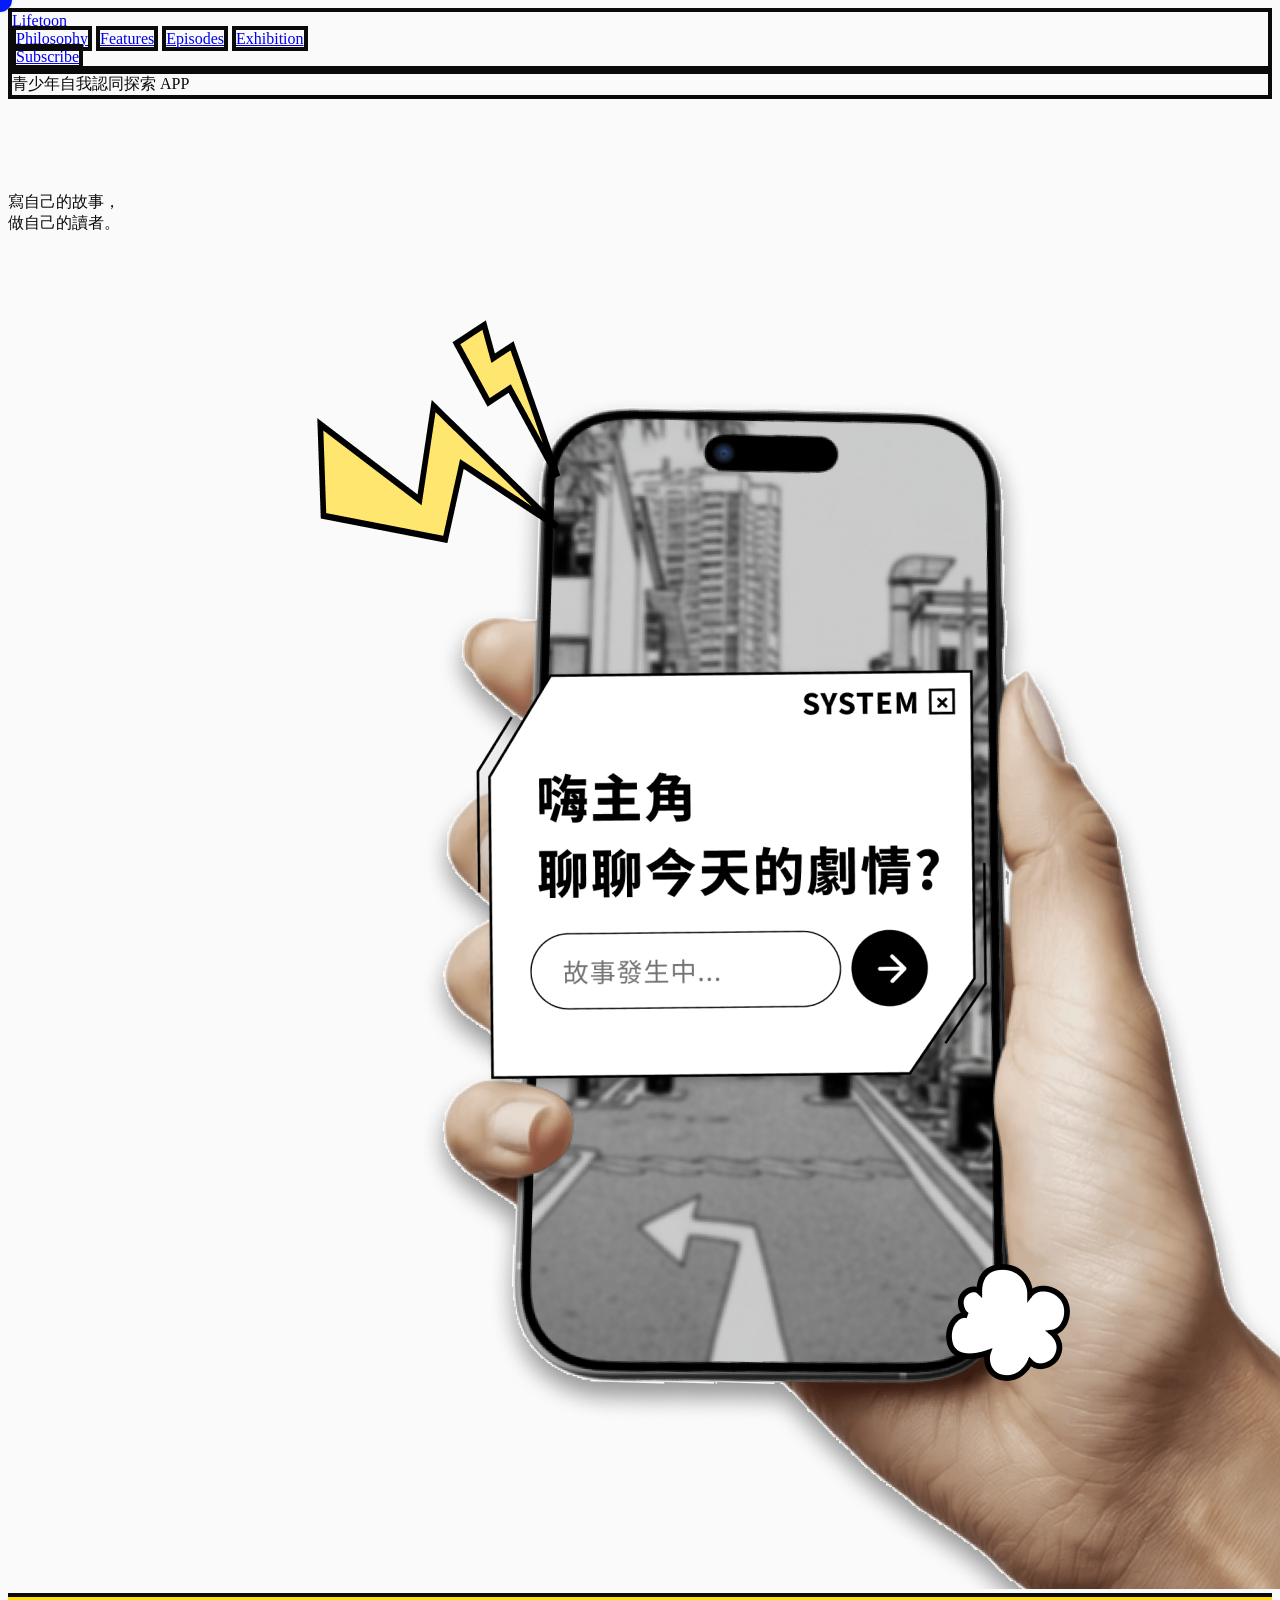
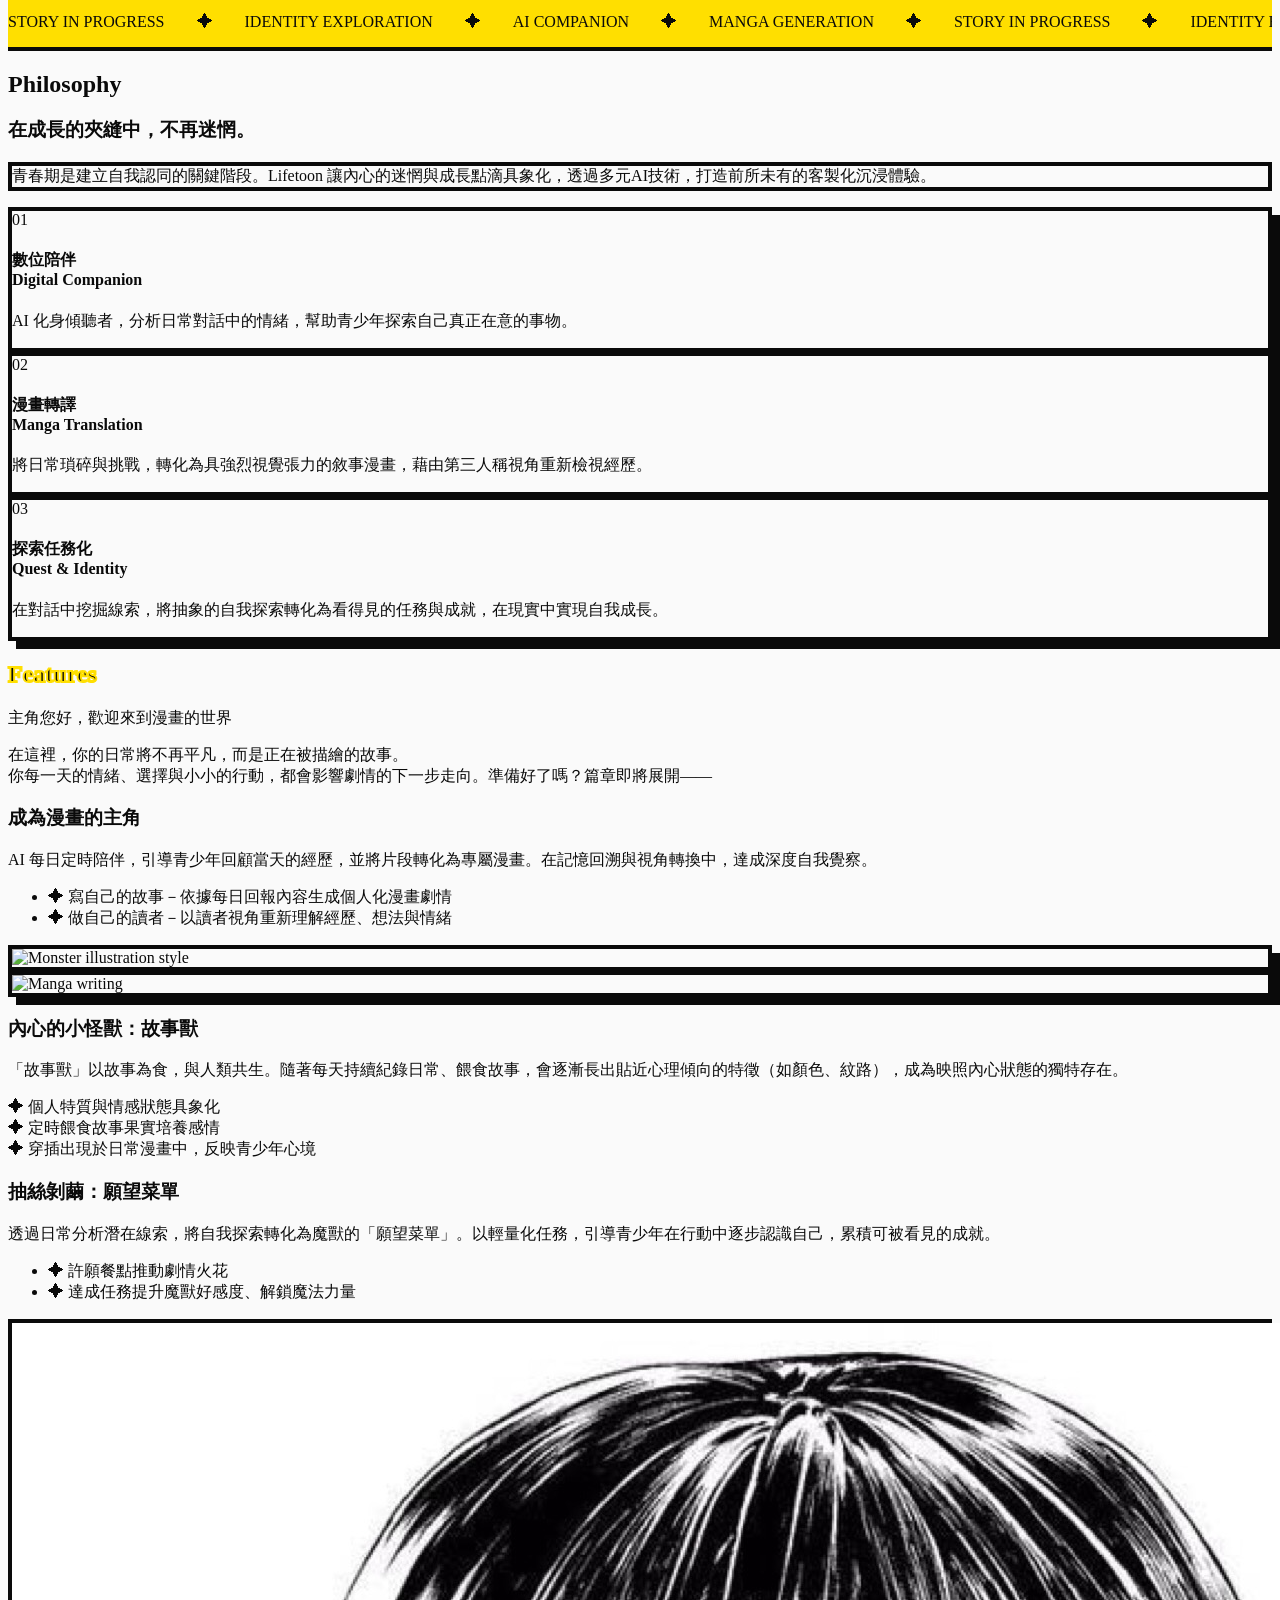
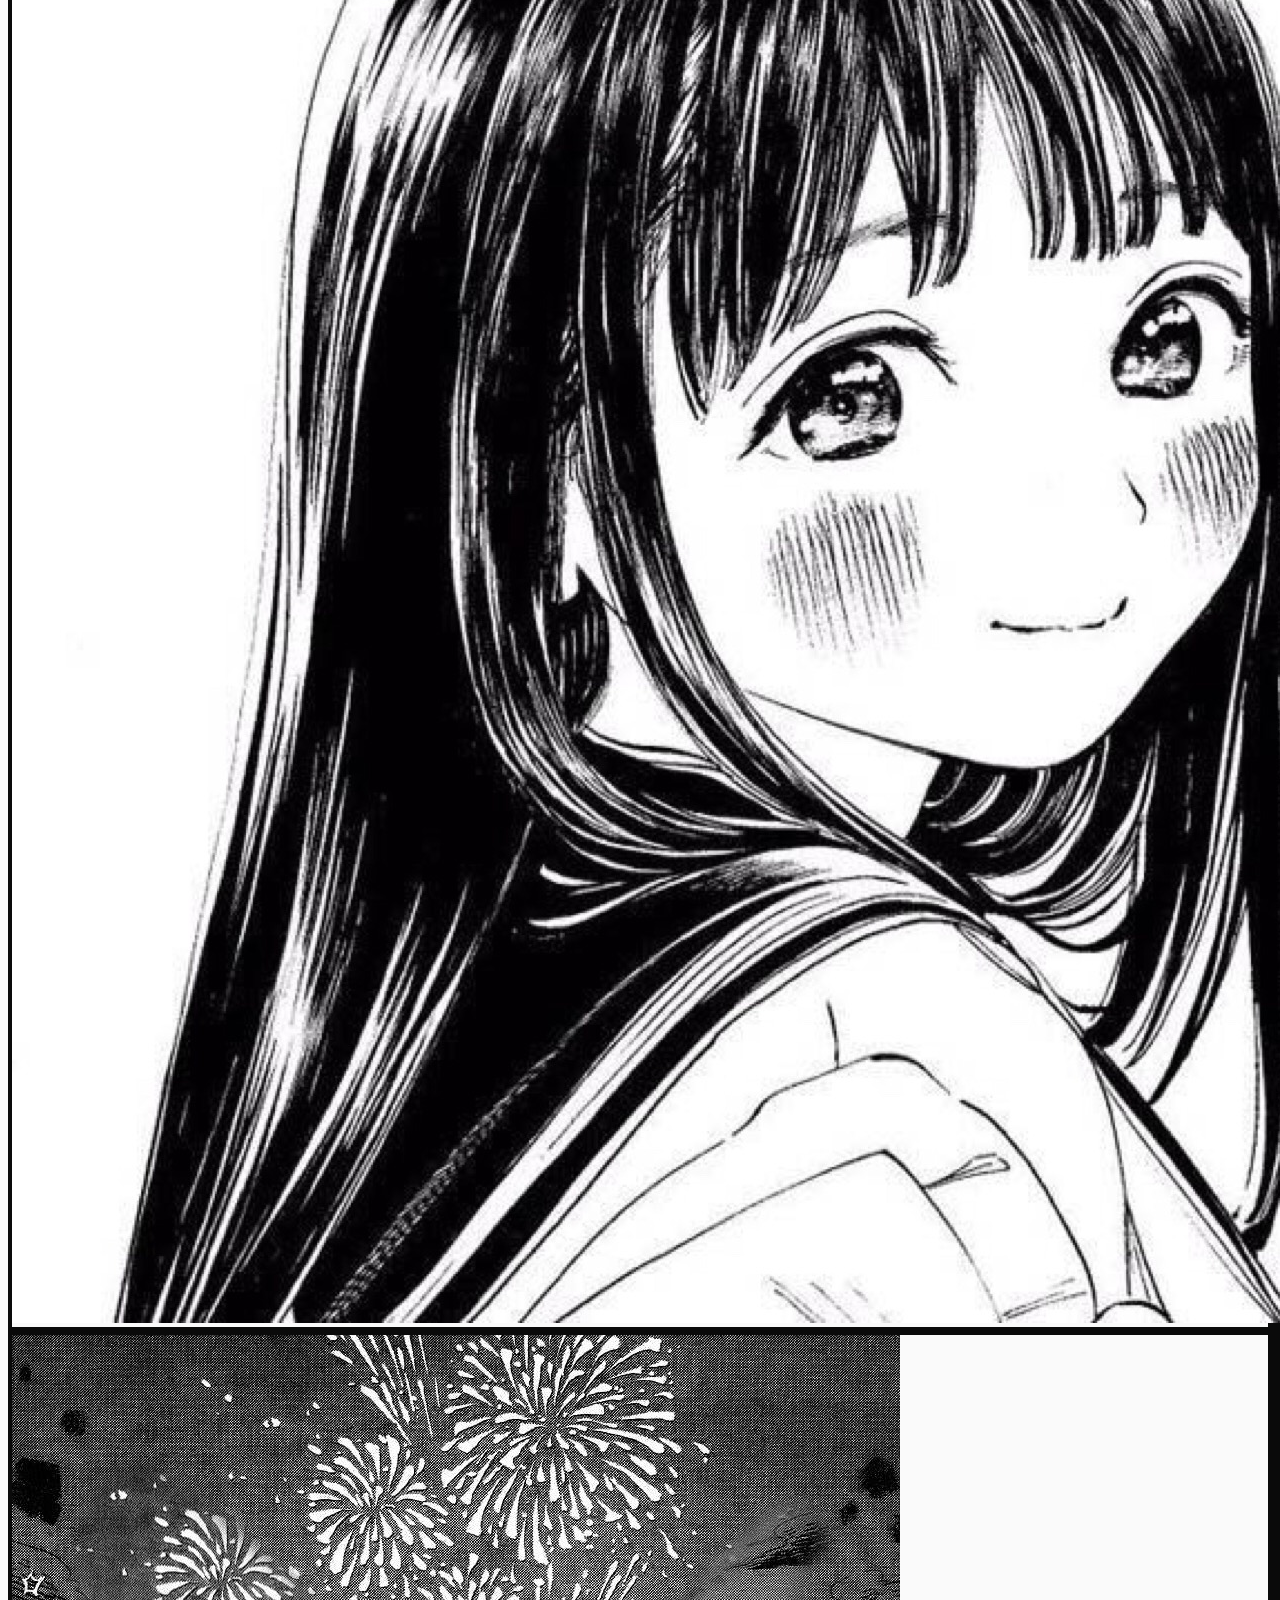
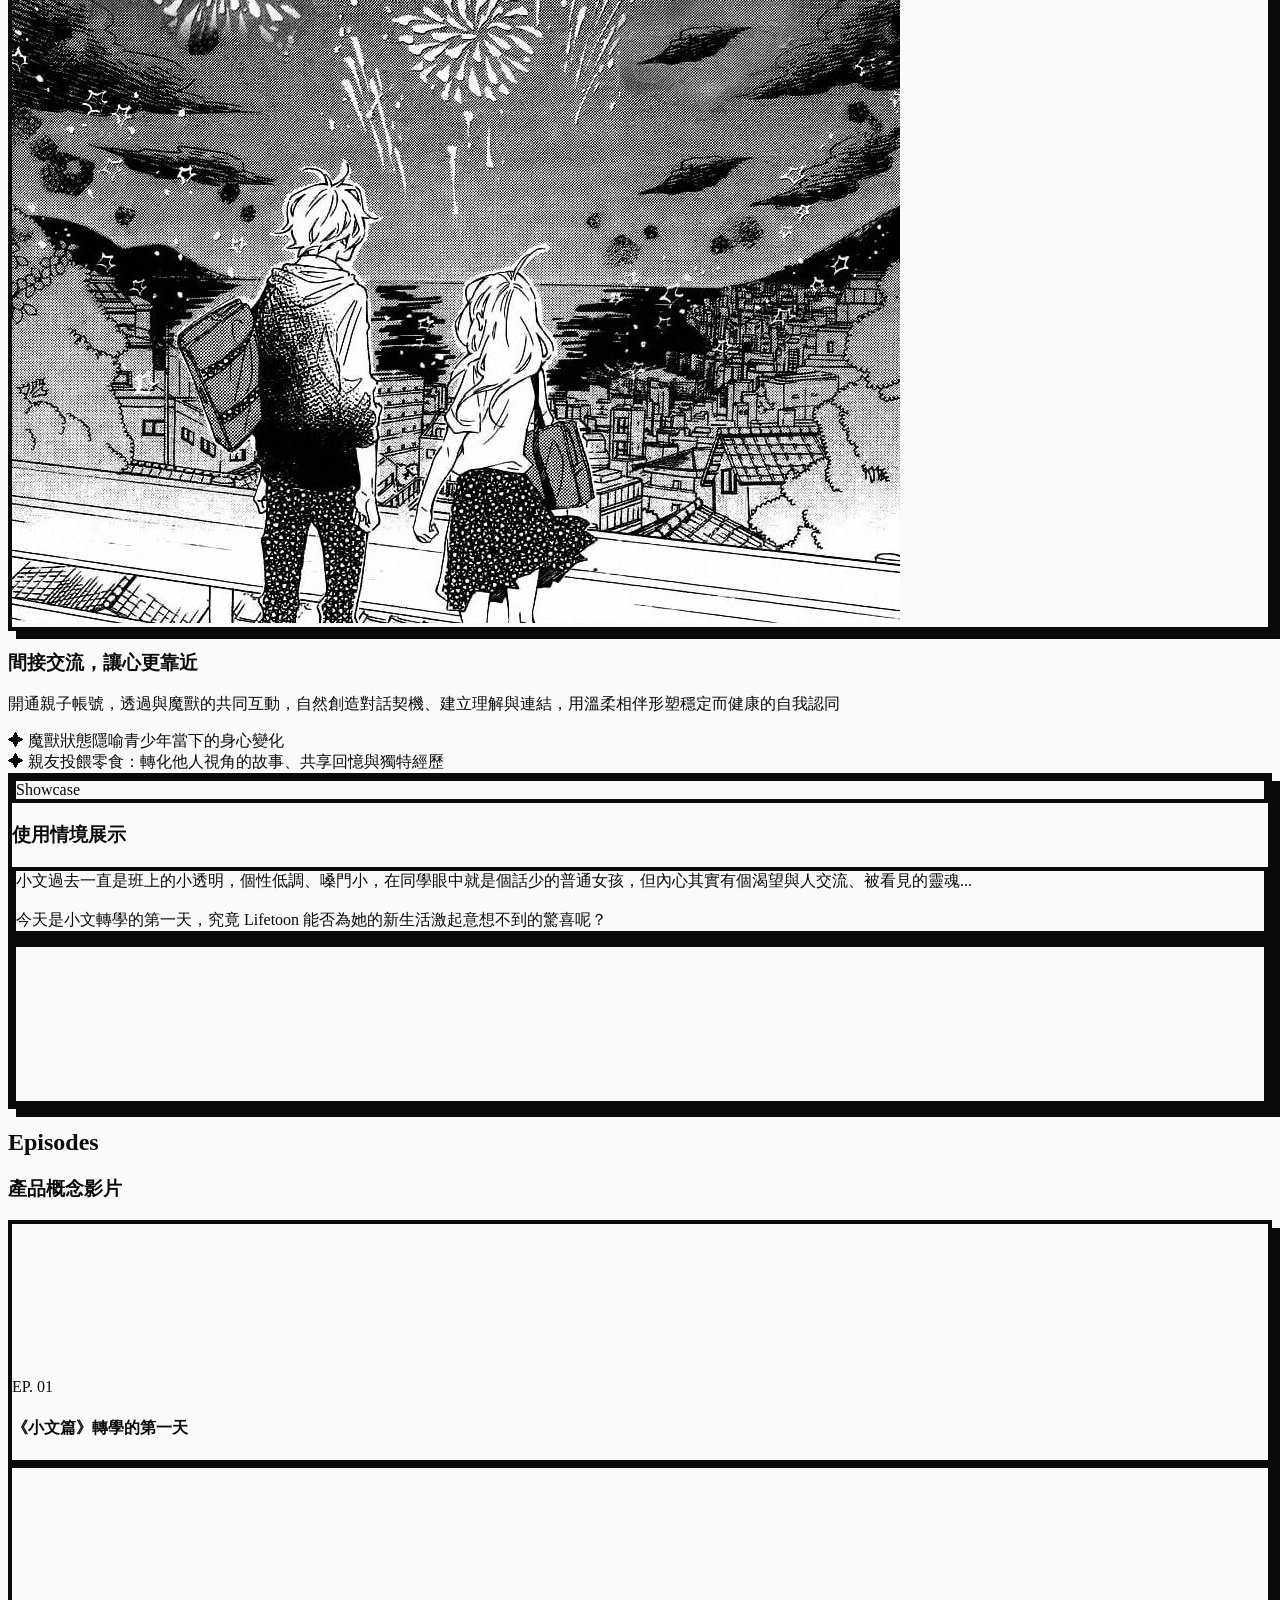
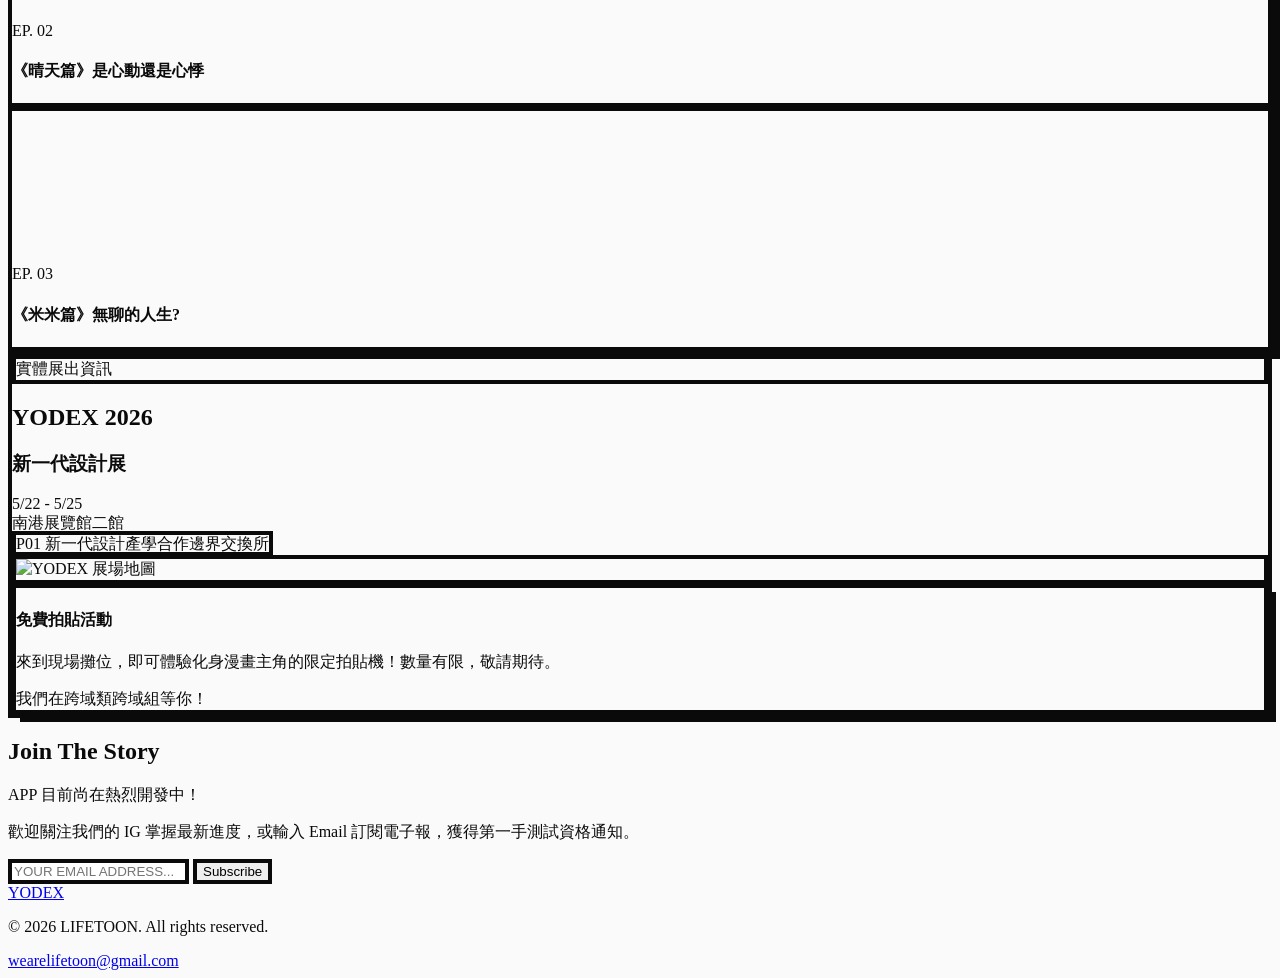
==== commit d7ab5bca: "更新主頁圖片" ====
--- a/index.html
+++ b/index.html
@@ -160,14 +160,14 @@
                         </ul>
                     </div>
                     <div class="order-1 md:order-2 manga-panel p-2 transform rotate-2 gs-reveal bg-manga-white">
-                        <img src="https://images.unsplash.com/photo-1601814933824-fd0b574dd592?ixlib=rb-4.0.3&auto=format&fit=crop&w=800&q=80" alt="Monster illustration style" class="w-full aspect-[4/3] object-cover">
+                        <img src="https://totalcoloring.com/wp-content/uploads/2025/03/spiderman-in-the-new-york-city-coloring.jpg" alt="Monster illustration style" class="w-full aspect-[4/3] object-cover">
                     </div>
                 </div>
 
                 <!-- Feature B -->
                 <div class="grid grid-cols-1 md:grid-cols-2 gap-12 items-center">
                     <div class="manga-panel p-2 transform -rotate-2 gs-reveal bg-manga-white">
-                        <img src="https://images.unsplash.com/photo-1455390582262-044cdead2708?ixlib=rb-4.0.3&auto=format&fit=crop&w=800&q=80" alt="Manga writing" class="w-full aspect-[4/3] object-cover">
+                        <img src="https://i.pinimg.com/736x/ef/3b/08/ef3b08acbf606f6295aea48aded664b1.jpg" alt="Manga writing" class="w-full aspect-[4/3] object-cover">
                     </div>
                     <div class="gs-reveal">
                         <div class="flex items-center gap-4 mb-4">
@@ -197,13 +197,13 @@
                         </ul>
                     </div>
                     <div class="order-1 md:order-2 manga-panel p-2 transform rotate-2 gs-reveal bg-manga-white">
-                        <img src="https://images.unsplash.com/photo-1618005182384-a83a8bd57fbe?ixlib=rb-4.0.3&auto=format&fit=crop&w=800&q=80" alt="Placeholder Feature 1" class="w-full aspect-[4/3] object-cover">
+                        <img src="img\20190819020424_A5xJJ.jpeg" alt="Placeholder Feature 1" class="w-full aspect-[4/3] object-cover">
                     </div>
                 </div>
 
                 <div class="grid grid-cols-1 md:grid-cols-2 gap-12 items-center">
                     <div class="manga-panel p-2 transform -rotate-2 gs-reveal bg-manga-white">
-                        <img src="https://images.unsplash.com/photo-1558655146-d09347e92766?ixlib=rb-4.0.3&auto=format&fit=crop&w=800&q=80" alt="Placeholder Feature 2" class="w-full aspect-[4/3] object-cover">
+                        <img src="img\20220210080544_0f86f.jpeg" alt="Placeholder Feature 2" class="w-full aspect-[4/3] object-cover">
                     </div>
                     <div class="gs-reveal">
                         <div class="flex items-center gap-4 mb-4">
@@ -320,8 +320,8 @@
                         <iconify-icon icon="solar:alt-arrow-down-bold" class="text-gray-400"></iconify-icon>
                     </h4>
                     <div class="video-text text-sm font-medium text-gray-700">
-                        <p class="mb-4">透過記錄日常的對話，系統偵測到隱藏的情緒特徵，屬於你的專屬夥伴即將破殼而出。來看看AI如何具象化內心深處的渴望。</p>
-                        <a href="#" class="inline-block bg-manga-black text-white px-4 py-2 font-bold text-xs hover:bg-manga-yellow hover:text-black transition-colors manga-border border-2">Read More</a>
+                        <p class="mb-4">校園人稱我sociel queen，但遇到他卻總是不自覺結巴，我到底怎麼了...</p>
+                        <a href="episode_chin.html" class="inline-block bg-manga-black text-white px-4 py-2 font-bold text-xs hover:bg-manga-yellow hover:text-black transition-colors manga-border border-2">Read More</a>
                     </div>
                 </div>
             </div>
@@ -346,8 +346,8 @@
                         <iconify-icon icon="solar:alt-arrow-down-bold" class="text-gray-400"></iconify-icon>
                     </h4>
                     <div class="video-text text-sm font-medium text-gray-700">
-                        <p class="mb-4">不想被定義，卻又不知如何改變？看看小主角如何透過完成「每日特餐」挑戰，逐步在現實生活中累積成就感與自信心。</p>
-                        <a href="#" class="inline-block bg-manga-black text-white px-4 py-2 font-bold text-xs hover:bg-manga-yellow hover:text-black transition-colors manga-border border-2">Read More</a>
+                        <p class="mb-4">不是我愛當沙發馬鈴薯，只是遇不到值得讓我從沙發上起身的有趣事情啊...</p>
+                        <a href="episode_mii.html" class="inline-block bg-manga-black text-white px-4 py-2 font-bold text-xs hover:bg-manga-yellow hover:text-black transition-colors manga-border border-2">Read More</a>
                     </div>
                 </div>
             </div>
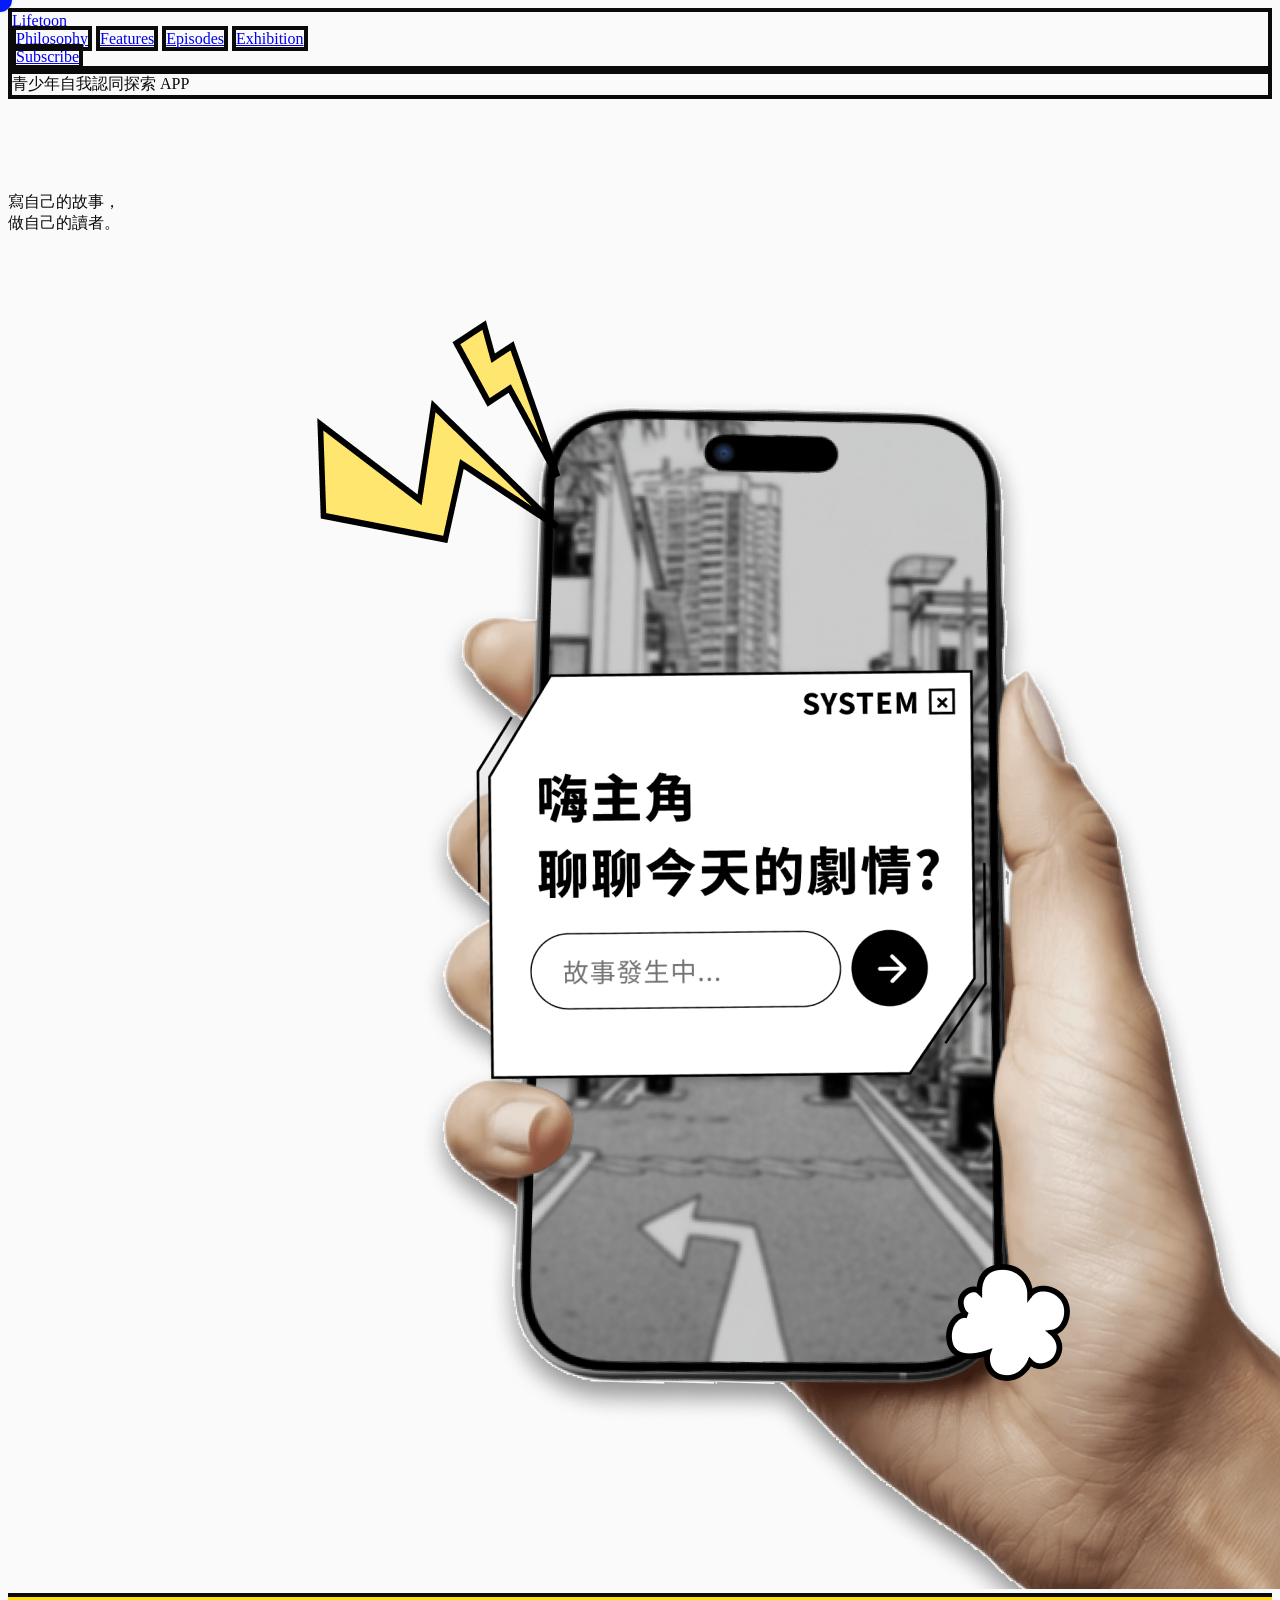
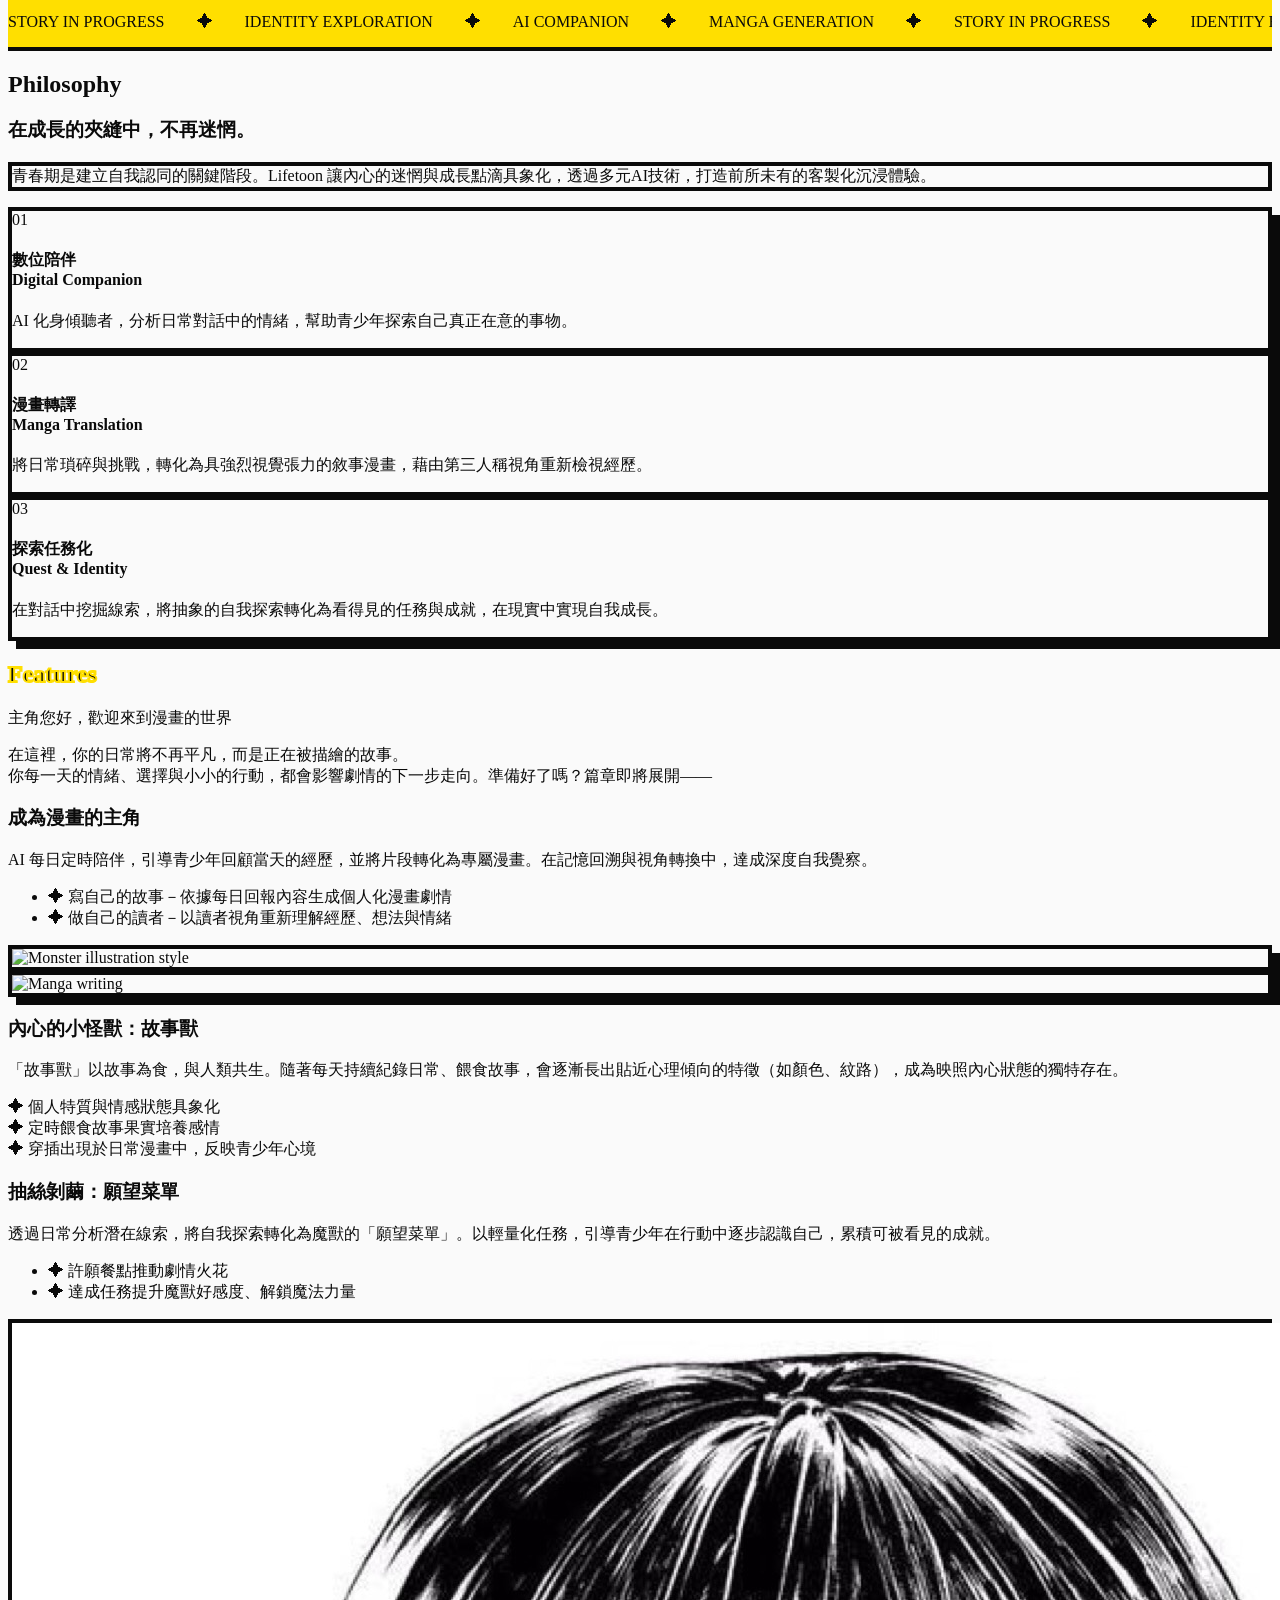
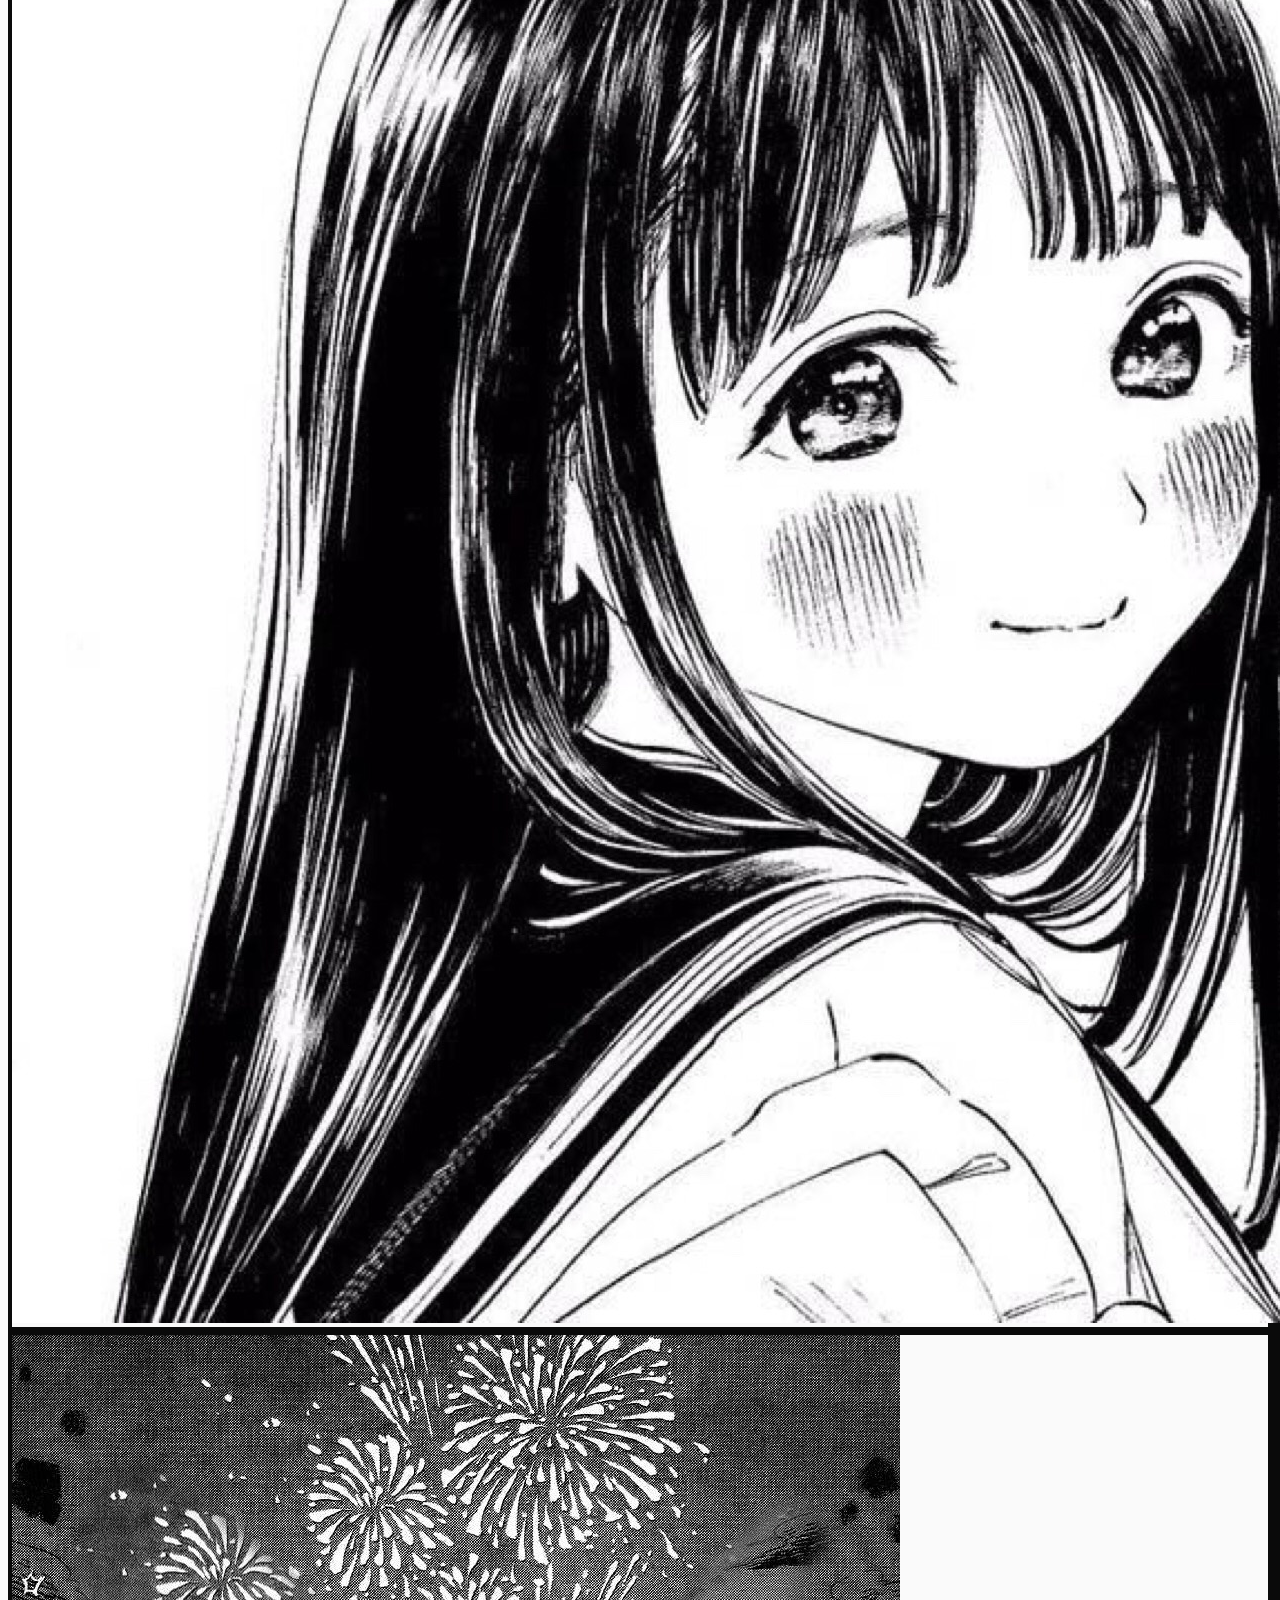
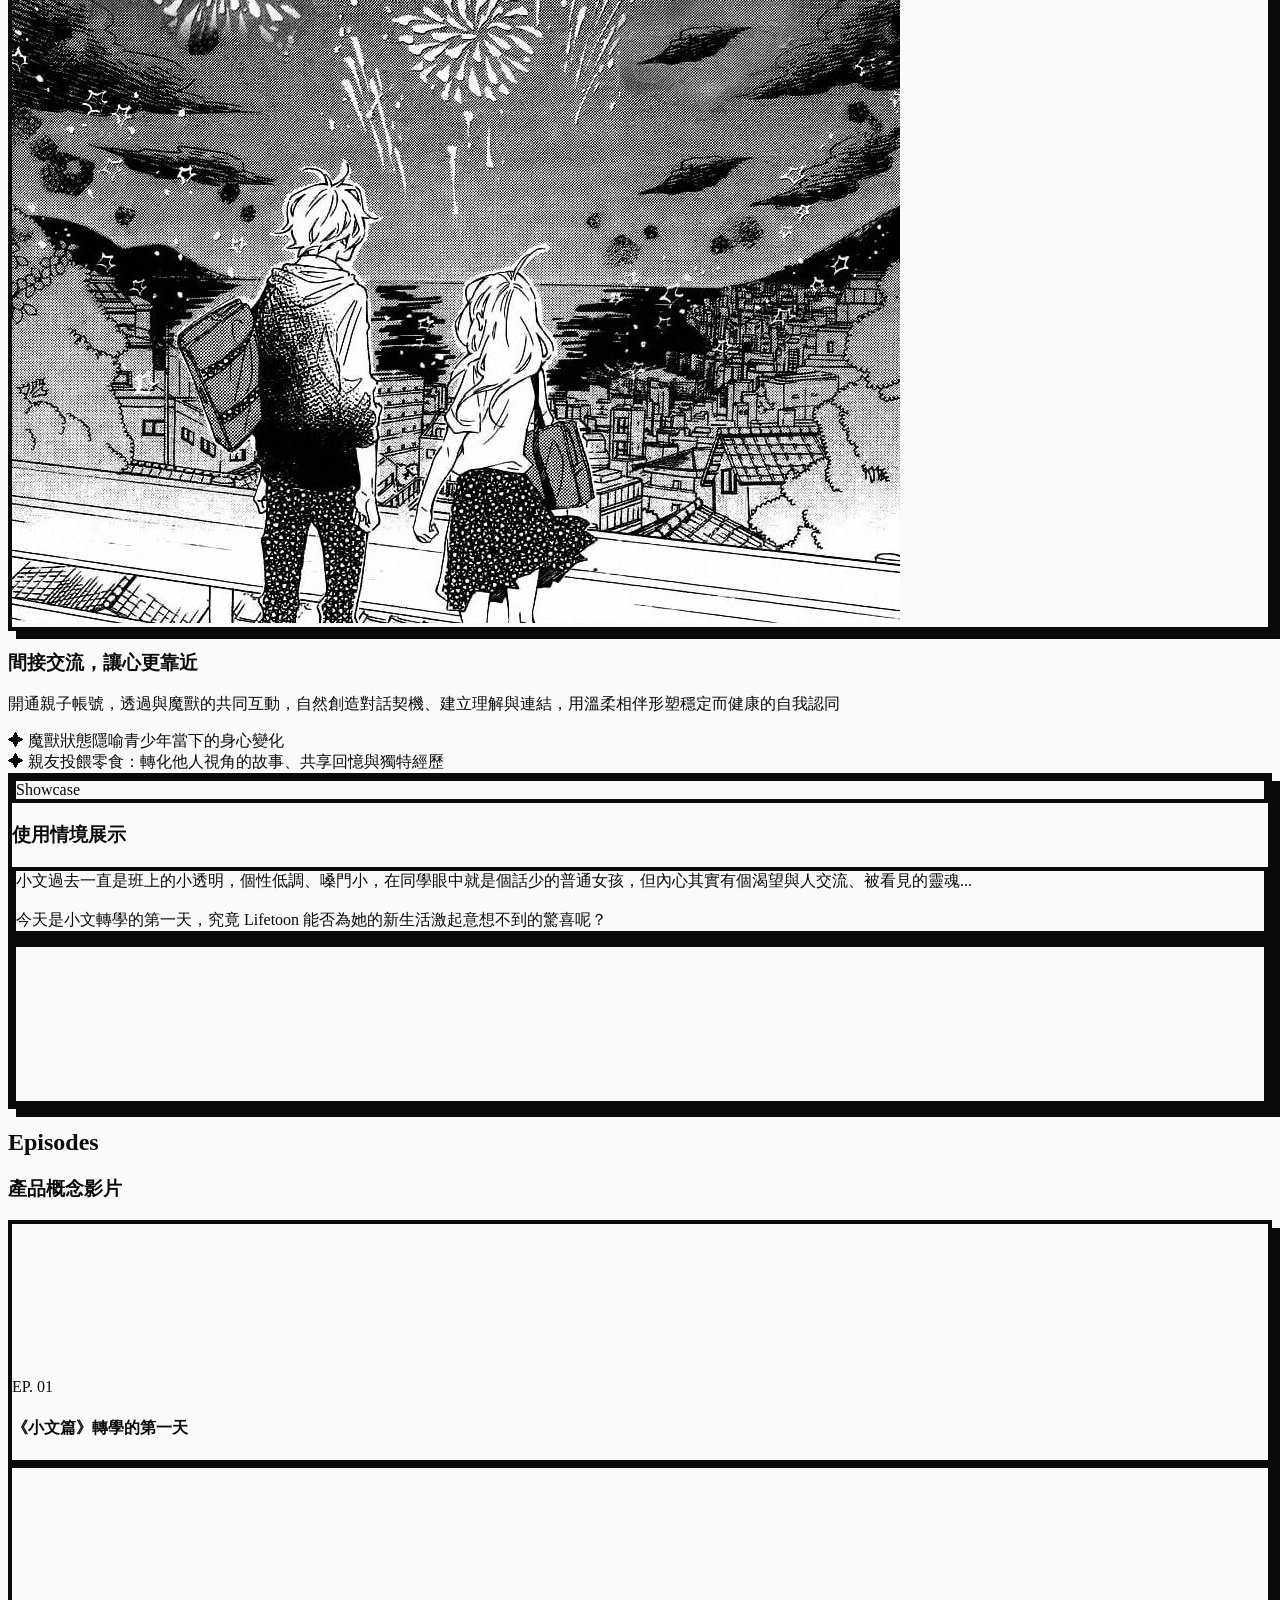
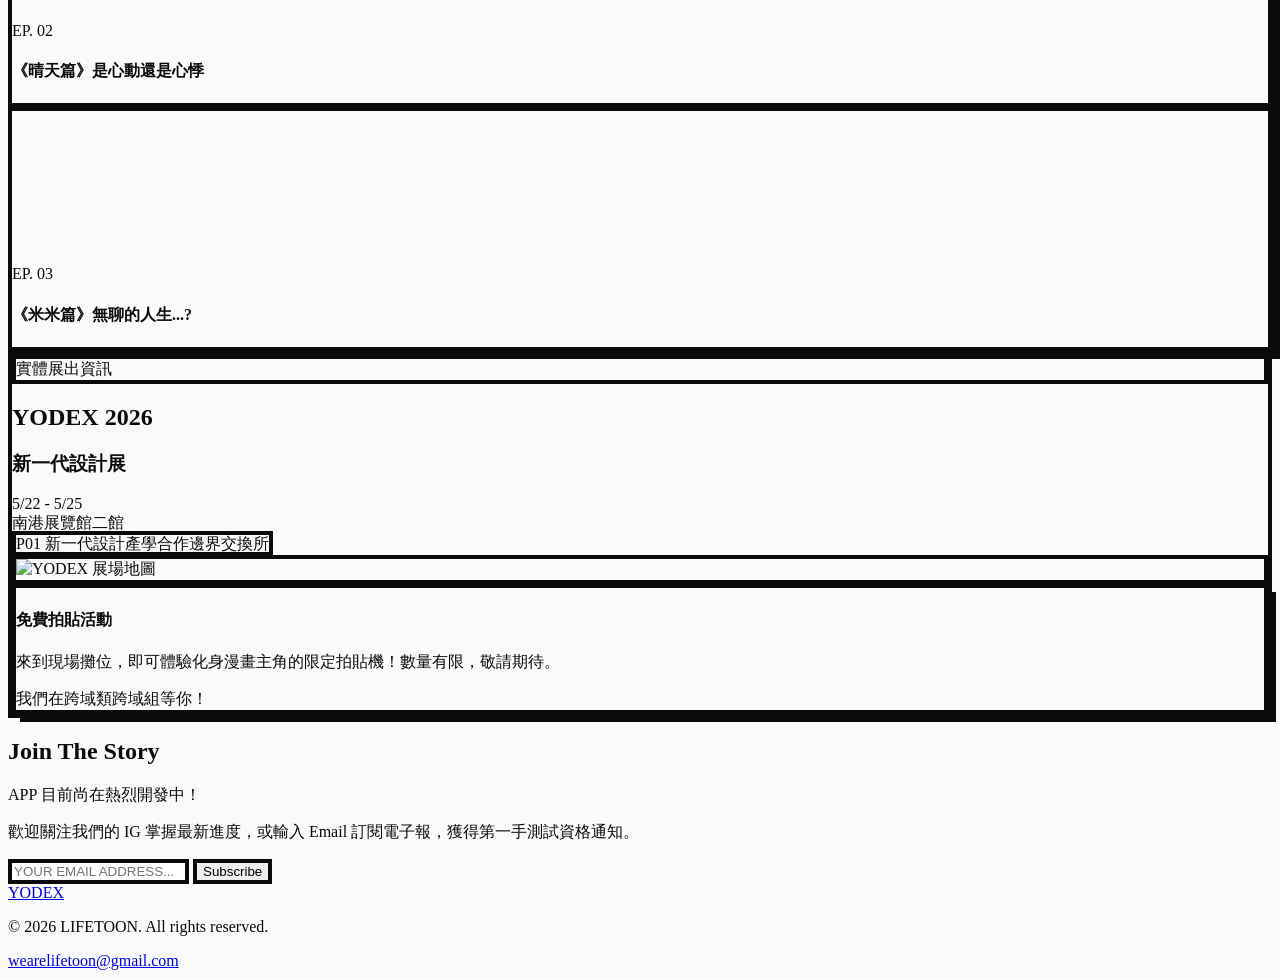
==== commit b98db0d9: "米米與晴天資訊更新" ====
--- a/index.html
+++ b/index.html
@@ -294,7 +294,7 @@
                         <iconify-icon icon="solar:alt-arrow-down-bold" class="text-gray-400"></iconify-icon>
                     </h4>
                     <div class="video-text text-sm font-medium text-gray-700">
-                        <p class="mb-4">小文過去一直是班上的小透明，個性低調、嗓門小。今天是小文轉學的第一天，究竟 Lifetoon 能否為她的新生活激起意想不到的驚喜？</p>
+                        <p class="mb-4">我也想要跟大家開開心心的聊天，但是不知道為甚麼話到嘴邊總是卡住...</p>
                         <a href="episode_wen.html" class="inline-block bg-manga-black text-white px-4 py-2 font-bold text-xs hover:bg-manga-yellow hover:text-black transition-colors manga-border border-2">Read More</a>
                     </div>
                 </div>
@@ -305,7 +305,7 @@
                 <div class="relative overflow-hidden h-56 border-b-4 border-manga-black group bg-black">
                     <iframe 
                         class="w-full h-full absolute top-0 left-0" 
-                        src="https://www.youtube.com/embed/8bxGjyZji4I?si=W88v6ZcQWq_X1p_u" 
+                        src="https://www.youtube.com/embed/jAYVBENmMyU?si=ikpEQ-DcpO6t2UpB" 
                         title="《晴天篇》是心動還是心悸" 
                         frameborder="0" 
                         allow="accelerometer; autoplay; clipboard-write; encrypted-media; gyroscope; picture-in-picture; web-share" 
@@ -331,8 +331,8 @@
                 <div class="relative overflow-hidden h-56 border-b-4 border-manga-black group bg-black">
                     <iframe 
                         class="w-full h-full absolute top-0 left-0" 
-                        src="https://www.youtube.com/embed/8bxGjyZji4I?si=W88v6ZcQWq_X1p_u" 
-                        title="《米米篇》無聊的人生?" 
+                        src="https://www.youtube.com/embed/a4_1x55F5qw?si=-2L6BE_SO18W-geD"
+                        title="《米米篇》無聊的人生...?" 
                         frameborder="0" 
                         allow="accelerometer; autoplay; clipboard-write; encrypted-media; gyroscope; picture-in-picture; web-share" 
                         allowfullscreen>
@@ -342,7 +342,7 @@
                 </div>
                 <div class="p-4">
                     <h4 class="font-bold text-xl mb-2 flex justify-between items-center">
-                        《米米篇》無聊的人生?
+                        《米米篇》無聊的人生...?
                         <iconify-icon icon="solar:alt-arrow-down-bold" class="text-gray-400"></iconify-icon>
                     </h4>
                     <div class="video-text text-sm font-medium text-gray-700">
